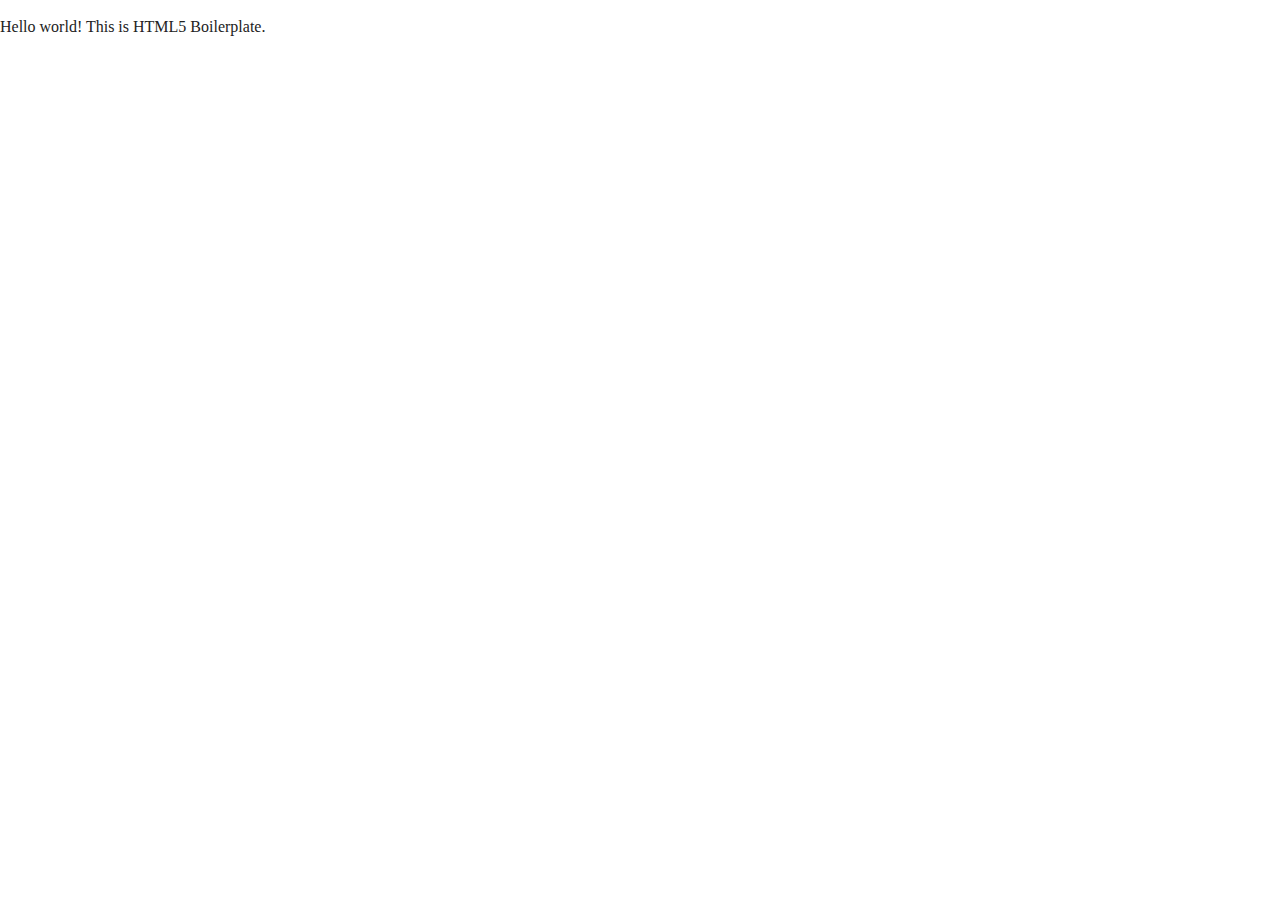
==== index.html @ 2ad15cd1 "HTML5 boilerplate" ====
<!doctype html>
<html class="no-js" lang="">

<head>
  <meta charset="utf-8">
  <title></title>
  <meta name="description" content="">
  <meta name="viewport" content="width=device-width, initial-scale=1">

  <meta property="og:title" content="">
  <meta property="og:type" content="">
  <meta property="og:url" content="">
  <meta property="og:image" content="">

  <link rel="manifest" href="site.webmanifest">
  <link rel="apple-touch-icon" href="icon.png">
  <!-- Place favicon.ico in the root directory -->

  <link rel="stylesheet" href="css/normalize.css">
  <link rel="stylesheet" href="css/main.css">

  <meta name="theme-color" content="#fafafa">
</head>

<body>

  <!-- Add your site or application content here -->
  <p>Hello world! This is HTML5 Boilerplate.</p>
  <script src="js/vendor/modernizr-3.11.2.min.js"></script>
  <script src="js/plugins.js"></script>
  <script src="js/main.js"></script>

  <!-- Google Analytics: change UA-XXXXX-Y to be your site's ID. -->
  <script>
    window.ga = function () { ga.q.push(arguments) }; ga.q = []; ga.l = +new Date;
    ga('create', 'UA-XXXXX-Y', 'auto'); ga('set', 'anonymizeIp', true); ga('set', 'transport', 'beacon'); ga('send', 'pageview')
  </script>
  <script src="https://www.google-analytics.com/analytics.js" async></script>
</body>

</html>
---- css/main.css ----
/*! HTML5 Boilerplate v8.0.0 | MIT License | https://html5boilerplate.com/ */

/* main.css 2.1.0 | MIT License | https://github.com/h5bp/main.css#readme */
/*
 * What follows is the result of much research on cross-browser styling.
 * Credit left inline and big thanks to Nicolas Gallagher, Jonathan Neal,
 * Kroc Camen, and the H5BP dev community and team.
 */

/* ==========================================================================
   Base styles: opinionated defaults
   ========================================================================== */

html {
  color: #222;
  font-size: 1em;
  line-height: 1.4;
}

/*
 * Remove text-shadow in selection highlight:
 * https://twitter.com/miketaylr/status/12228805301
 *
 * Vendor-prefixed and regular ::selection selectors cannot be combined:
 * https://stackoverflow.com/a/16982510/7133471
 *
 * Customize the background color to match your design.
 */

::-moz-selection {
  background: #b3d4fc;
  text-shadow: none;
}

::selection {
  background: #b3d4fc;
  text-shadow: none;
}

/*
 * A better looking default horizontal rule
 */

hr {
  display: block;
  height: 1px;
  border: 0;
  border-top: 1px solid #ccc;
  margin: 1em 0;
  padding: 0;
}

/*
 * Remove the gap between audio, canvas, iframes,
 * images, videos and the bottom of their containers:
 * https://github.com/h5bp/html5-boilerplate/issues/440
 */

audio,
canvas,
iframe,
img,
svg,
video {
  vertical-align: middle;
}

/*
 * Remove default fieldset styles.
 */

fieldset {
  border: 0;
  margin: 0;
  padding: 0;
}

/*
 * Allow only vertical resizing of textareas.
 */

textarea {
  resize: vertical;
}

/* ==========================================================================
   Author's custom styles
   ========================================================================== */

/* ==========================================================================
   Helper classes
   ========================================================================== */

/*
 * Hide visually and from screen readers
 */

.hidden,
[hidden] {
  display: none !important;
}

/*
 * Hide only visually, but have it available for screen readers:
 * https://snook.ca/archives/html_and_css/hiding-content-for-accessibility
 *
 * 1. For long content, line feeds are not interpreted as spaces and small width
 *    causes content to wrap 1 word per line:
 *    https://medium.com/@jessebeach/beware-smushed-off-screen-accessible-text-5952a4c2cbfe
 */

.sr-only {
  border: 0;
  clip: rect(0, 0, 0, 0);
  height: 1px;
  margin: -1px;
  overflow: hidden;
  padding: 0;
  position: absolute;
  white-space: nowrap;
  width: 1px;
  /* 1 */
}

/*
 * Extends the .sr-only class to allow the element
 * to be focusable when navigated to via the keyboard:
 * https://www.drupal.org/node/897638
 */

.sr-only.focusable:active,
.sr-only.focusable:focus {
  clip: auto;
  height: auto;
  margin: 0;
  overflow: visible;
  position: static;
  white-space: inherit;
  width: auto;
}

/*
 * Hide visually and from screen readers, but maintain layout
 */

.invisible {
  visibility: hidden;
}

/*
 * Clearfix: contain floats
 *
 * For modern browsers
 * 1. The space content is one way to avoid an Opera bug when the
 *    `contenteditable` attribute is included anywhere else in the document.
 *    Otherwise it causes space to appear at the top and bottom of elements
 *    that receive the `clearfix` class.
 * 2. The use of `table` rather than `block` is only necessary if using
 *    `:before` to contain the top-margins of child elements.
 */

.clearfix::before,
.clearfix::after {
  content: " ";
  display: table;
}

.clearfix::after {
  clear: both;
}

/* ==========================================================================
   EXAMPLE Media Queries for Responsive Design.
   These examples override the primary ('mobile first') styles.
   Modify as content requires.
   ========================================================================== */

@media only screen and (min-width: 35em) {
  /* Style adjustments for viewports that meet the condition */
}

@media print,
  (-webkit-min-device-pixel-ratio: 1.25),
  (min-resolution: 1.25dppx),
  (min-resolution: 120dpi) {
  /* Style adjustments for high resolution devices */
}

/* ==========================================================================
   Print styles.
   Inlined to avoid the additional HTTP request:
   https://www.phpied.com/delay-loading-your-print-css/
   ========================================================================== */

@media print {
  *,
  *::before,
  *::after {
    background: #fff !important;
    color: #000 !important;
    /* Black prints faster */
    box-shadow: none !important;
    text-shadow: none !important;
  }

  a,
  a:visited {
    text-decoration: underline;
  }

  a[href]::after {
    content: " (" attr(href) ")";
  }

  abbr[title]::after {
    content: " (" attr(title) ")";
  }

  /*
   * Don't show links that are fragment identifiers,
   * or use the `javascript:` pseudo protocol
   */
  a[href^="#"]::after,
  a[href^="javascript:"]::after {
    content: "";
  }

  pre {
    white-space: pre-wrap !important;
  }

  pre,
  blockquote {
    border: 1px solid #999;
    page-break-inside: avoid;
  }

  /*
   * Printing Tables:
   * https://web.archive.org/web/20180815150934/http://css-discuss.incutio.com/wiki/Printing_Tables
   */
  thead {
    display: table-header-group;
  }

  tr,
  img {
    page-break-inside: avoid;
  }

  p,
  h2,
  h3 {
    orphans: 3;
    widows: 3;
  }

  h2,
  h3 {
    page-break-after: avoid;
  }
}
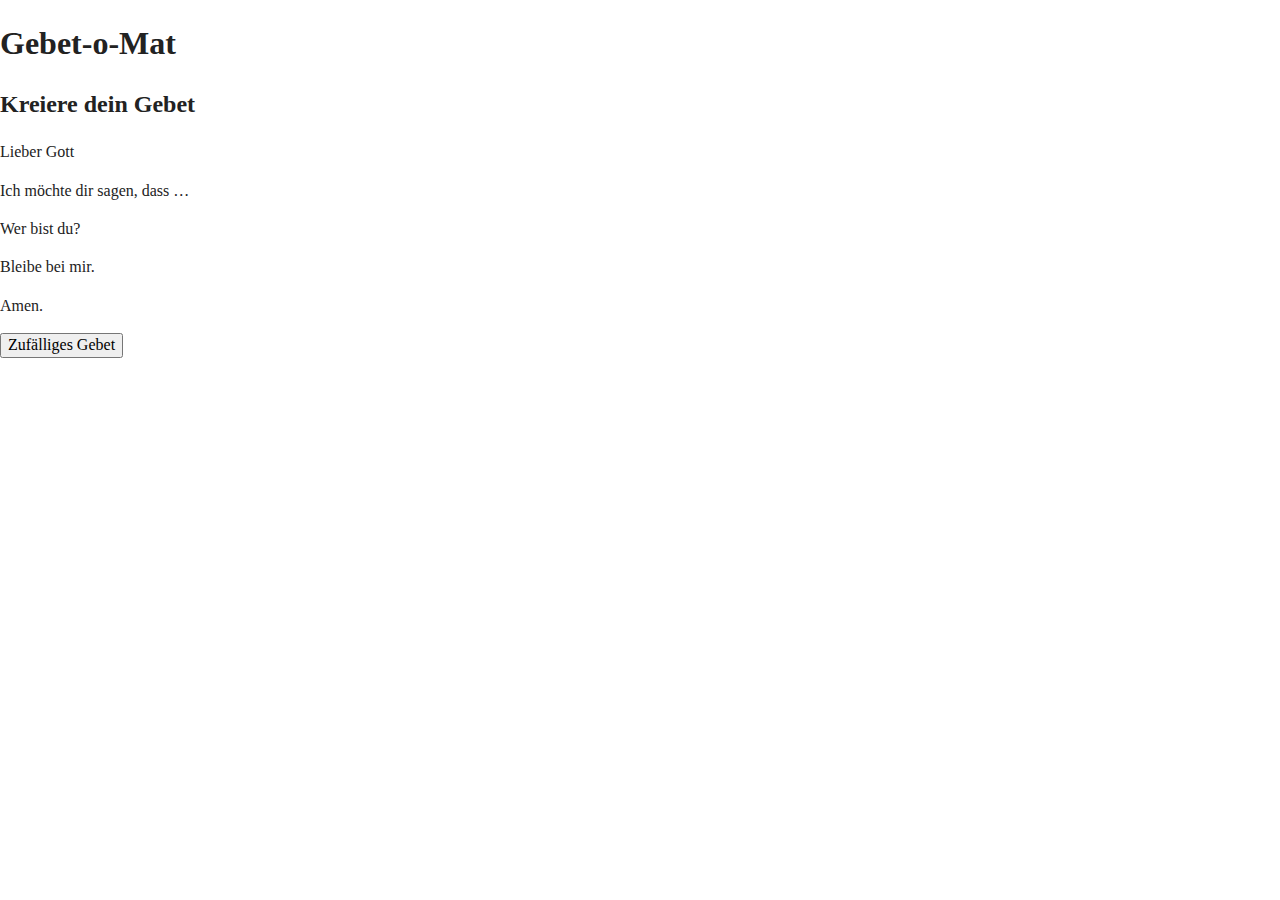
==== commit d15e602b: "First working version" ====
--- a/index.html
+++ b/index.html
@@ -1,16 +1,11 @@
 <!doctype html>
-<html class="no-js" lang="">
+<html lang="de">
 
 <head>
   <meta charset="utf-8">
-  <title></title>
+  <title>Gebet-o-Mat</title>
   <meta name="description" content="">
   <meta name="viewport" content="width=device-width, initial-scale=1">
-
-  <meta property="og:title" content="">
-  <meta property="og:type" content="">
-  <meta property="og:url" content="">
-  <meta property="og:image" content="">
 
   <link rel="manifest" href="site.webmanifest">
   <link rel="apple-touch-icon" href="icon.png">
@@ -25,17 +20,20 @@
 <body>
 
   <!-- Add your site or application content here -->
-  <p>Hello world! This is HTML5 Boilerplate.</p>
-  <script src="js/vendor/modernizr-3.11.2.min.js"></script>
-  <script src="js/plugins.js"></script>
+  <h1>Gebet-o-Mat</h1>
+
+  <h2>Kreiere dein Gebet</h2>
+
+  <p id="gebet-anrede">Lieber Gott</p>
+  <p id="gebet-intro">Ich möchte dir sagen, dass …</p>
+  <p id="gebet-frage">Wer bist du?</p>
+  <p id="gebet-bitte">Bleibe bei mir.</p>
+  <p id="gebet-ende">Amen.</p>
+
+  <button id="gebet-random">Zufälliges Gebet</button>
+
+  <!-- Scripts start below this line -->
   <script src="js/main.js"></script>
-
-  <!-- Google Analytics: change UA-XXXXX-Y to be your site's ID. -->
-  <script>
-    window.ga = function () { ga.q.push(arguments) }; ga.q = []; ga.l = +new Date;
-    ga('create', 'UA-XXXXX-Y', 'auto'); ga('set', 'anonymizeIp', true); ga('set', 'transport', 'beacon'); ga('send', 'pageview')
-  </script>
-  <script src="https://www.google-analytics.com/analytics.js" async></script>
 </body>
 
 </html>
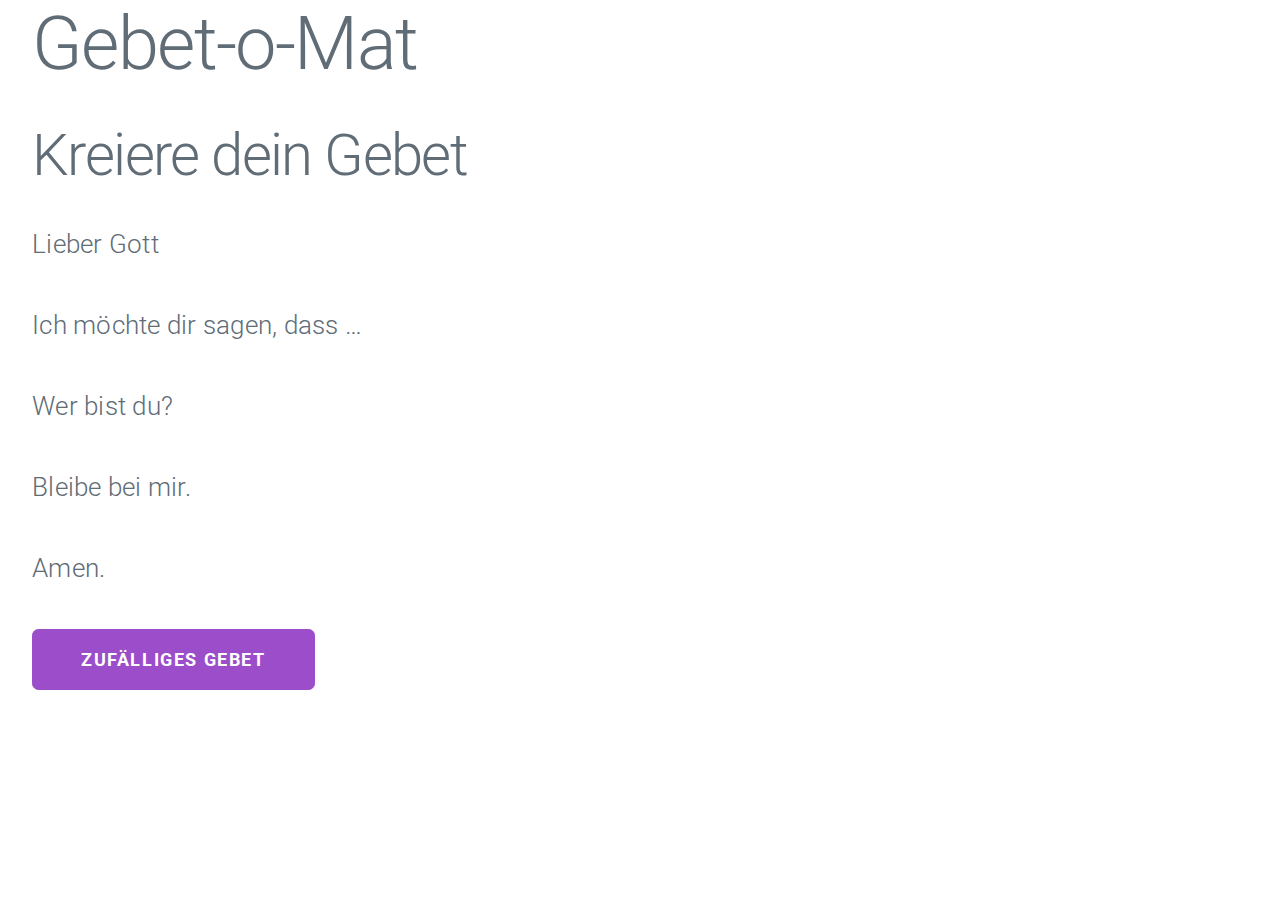
==== commit 3ca8dc4e: "A bit more beautiful thanks to milligram CSS" ====
--- a/index.html
+++ b/index.html
@@ -11,7 +11,9 @@
   <link rel="apple-touch-icon" href="icon.png">
   <!-- Place favicon.ico in the root directory -->
 
+  <link rel="stylesheet" href="https://fonts.googleapis.com/css?family=Roboto:300,300italic,700,700italic">
   <link rel="stylesheet" href="css/normalize.css">
+  <link rel="stylesheet" href="css/milligram.min.css">
   <link rel="stylesheet" href="css/main.css">
 
   <meta name="theme-color" content="#fafafa">
@@ -20,17 +22,23 @@
 <body>
 
   <!-- Add your site or application content here -->
-  <h1>Gebet-o-Mat</h1>
+  <div class="container">
+    <h1>Gebet-o-Mat</h1>
 
-  <h2>Kreiere dein Gebet</h2>
+    <h2>Kreiere dein Gebet</h2>
 
-  <p id="gebet-anrede">Lieber Gott</p>
-  <p id="gebet-intro">Ich möchte dir sagen, dass …</p>
-  <p id="gebet-frage">Wer bist du?</p>
-  <p id="gebet-bitte">Bleibe bei mir.</p>
-  <p id="gebet-ende">Amen.</p>
+    <div class="row">
+      <div class="column">
+        <p id="gebet-anrede">Lieber Gott</p>
+        <p id="gebet-intro">Ich möchte dir sagen, dass …</p>
+        <p id="gebet-frage">Wer bist du?</p>
+        <p id="gebet-bitte">Bleibe bei mir.</p>
+        <p id="gebet-ende">Amen.</p>
+      </div>
+    </div>
 
-  <button id="gebet-random">Zufälliges Gebet</button>
+    <button id="gebet-random">Zufälliges Gebet</button>
+  </div>
 
   <!-- Scripts start below this line -->
   <script src="js/main.js"></script>
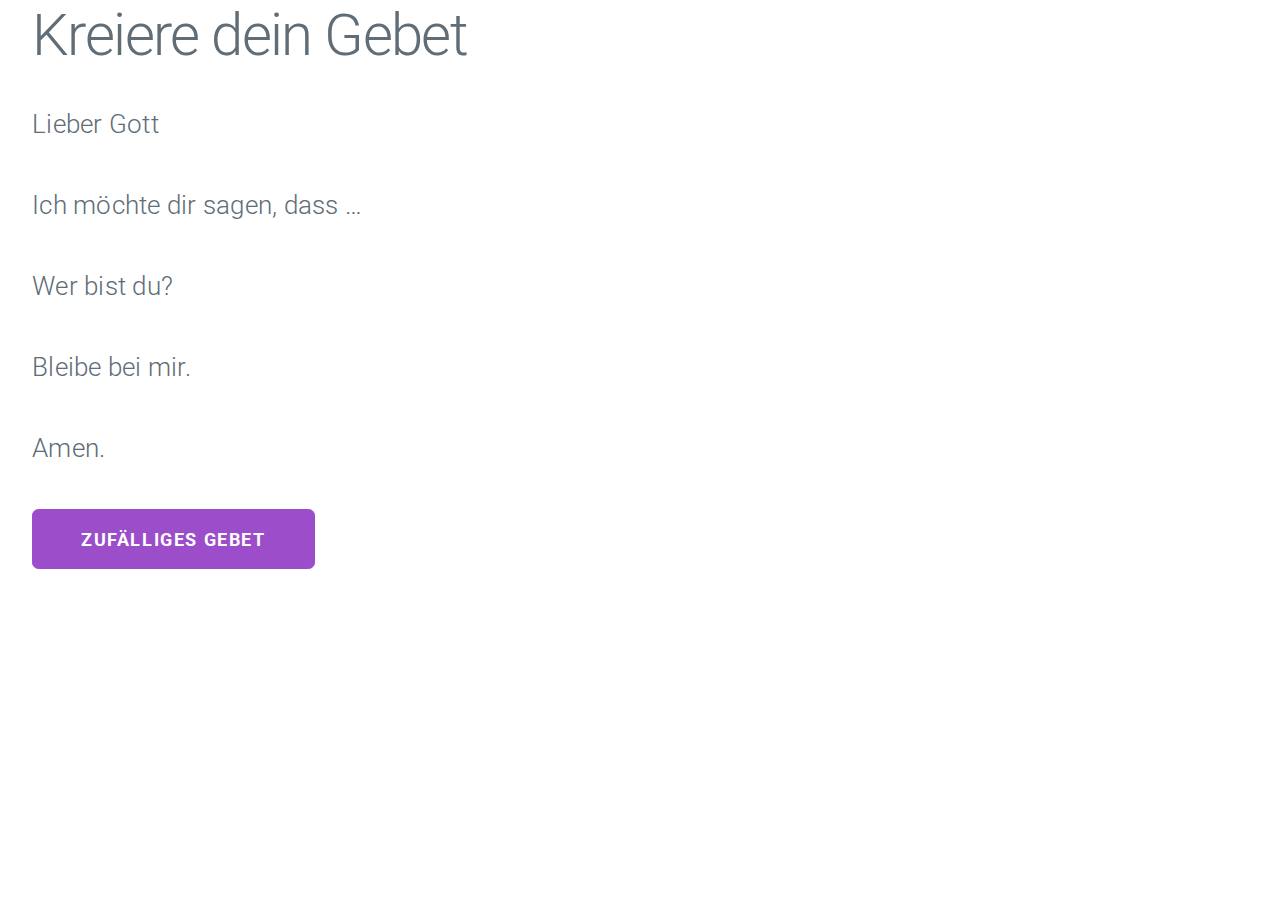
==== commit 68ada034: "Remove h1 so it fits on a screen" ====
--- a/index.html
+++ b/index.html
@@ -23,8 +23,6 @@
 
   <!-- Add your site or application content here -->
   <div class="container">
-    <h1>Gebet-o-Mat</h1>
-
     <h2>Kreiere dein Gebet</h2>
 
     <div class="row">
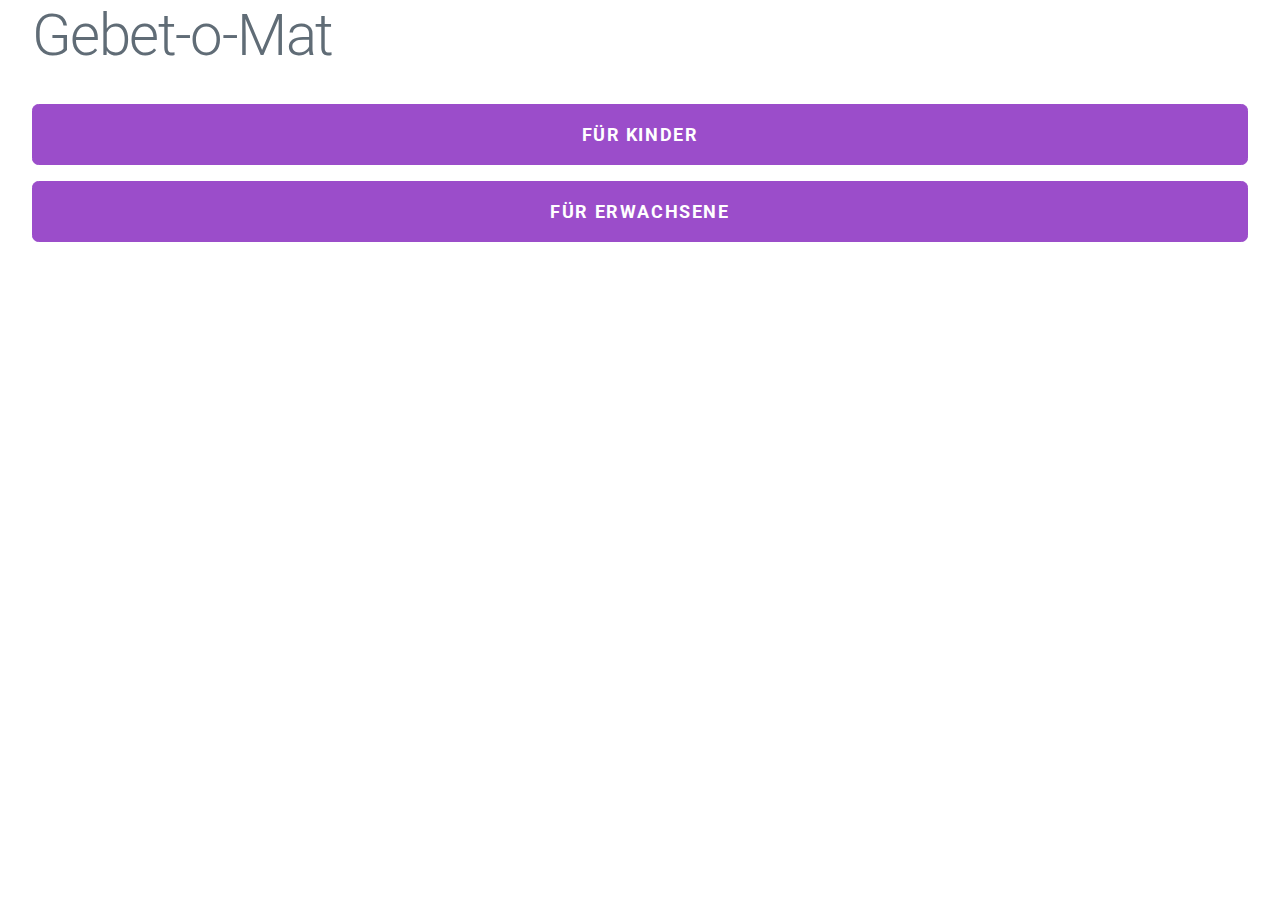
==== commit b27c610f: "Update kids prayer: add more texts, empty parts, ..." ====
--- a/index.html
+++ b/index.html
@@ -23,19 +23,14 @@
 
   <!-- Add your site or application content here -->
   <div class="container">
-    <h2>Kreiere dein Gebet</h2>
+    <h2>Gebet-o-Mat</h2>
 
     <div class="row">
       <div class="column">
-        <p id="gebet-anrede">Lieber Gott</p>
-        <p id="gebet-intro">Ich möchte dir sagen, dass …</p>
-        <p id="gebet-frage">Wer bist du?</p>
-        <p id="gebet-bitte">Bleibe bei mir.</p>
-        <p id="gebet-ende">Amen.</p>
+        <a style="width: 100%;" class="button" href="kinder.html">Für Kinder</a>
+        <a style="width: 100%;" class="button" href="erwachsene.html">Für Erwachsene</a>
       </div>
     </div>
-
-    <button id="gebet-random">Zufälliges Gebet</button>
   </div>
 
   <!-- Scripts start below this line -->
--- a/css/main.css
+++ b/css/main.css
@@ -1,263 +1,7 @@
-/*! HTML5 Boilerplate v8.0.0 | MIT License | https://html5boilerplate.com/ */
-
-/* main.css 2.1.0 | MIT License | https://github.com/h5bp/main.css#readme */
-/*
- * What follows is the result of much research on cross-browser styling.
- * Credit left inline and big thanks to Nicolas Gallagher, Jonathan Neal,
- * Kroc Camen, and the H5BP dev community and team.
- */
-
-/* ==========================================================================
-   Base styles: opinionated defaults
-   ========================================================================== */
-
 html {
-  color: #222;
   font-size: 1em;
-  line-height: 1.4;
 }
 
-/*
- * Remove text-shadow in selection highlight:
- * https://twitter.com/miketaylr/status/12228805301
- *
- * Vendor-prefixed and regular ::selection selectors cannot be combined:
- * https://stackoverflow.com/a/16982510/7133471
- *
- * Customize the background color to match your design.
- */
-
-::-moz-selection {
-  background: #b3d4fc;
-  text-shadow: none;
+.gebet p {
+  margin-bottom: 1rem;
 }
-
-::selection {
-  background: #b3d4fc;
-  text-shadow: none;
-}
-
-/*
- * A better looking default horizontal rule
- */
-
-hr {
-  display: block;
-  height: 1px;
-  border: 0;
-  border-top: 1px solid #ccc;
-  margin: 1em 0;
-  padding: 0;
-}
-
-/*
- * Remove the gap between audio, canvas, iframes,
- * images, videos and the bottom of their containers:
- * https://github.com/h5bp/html5-boilerplate/issues/440
- */
-
-audio,
-canvas,
-iframe,
-img,
-svg,
-video {
-  vertical-align: middle;
-}
-
-/*
- * Remove default fieldset styles.
- */
-
-fieldset {
-  border: 0;
-  margin: 0;
-  padding: 0;
-}
-
-/*
- * Allow only vertical resizing of textareas.
- */
-
-textarea {
-  resize: vertical;
-}
-
-/* ==========================================================================
-   Author's custom styles
-   ========================================================================== */
-
-/* ==========================================================================
-   Helper classes
-   ========================================================================== */
-
-/*
- * Hide visually and from screen readers
- */
-
-.hidden,
-[hidden] {
-  display: none !important;
-}
-
-/*
- * Hide only visually, but have it available for screen readers:
- * https://snook.ca/archives/html_and_css/hiding-content-for-accessibility
- *
- * 1. For long content, line feeds are not interpreted as spaces and small width
- *    causes content to wrap 1 word per line:
- *    https://medium.com/@jessebeach/beware-smushed-off-screen-accessible-text-5952a4c2cbfe
- */
-
-.sr-only {
-  border: 0;
-  clip: rect(0, 0, 0, 0);
-  height: 1px;
-  margin: -1px;
-  overflow: hidden;
-  padding: 0;
-  position: absolute;
-  white-space: nowrap;
-  width: 1px;
-  /* 1 */
-}
-
-/*
- * Extends the .sr-only class to allow the element
- * to be focusable when navigated to via the keyboard:
- * https://www.drupal.org/node/897638
- */
-
-.sr-only.focusable:active,
-.sr-only.focusable:focus {
-  clip: auto;
-  height: auto;
-  margin: 0;
-  overflow: visible;
-  position: static;
-  white-space: inherit;
-  width: auto;
-}
-
-/*
- * Hide visually and from screen readers, but maintain layout
- */
-
-.invisible {
-  visibility: hidden;
-}
-
-/*
- * Clearfix: contain floats
- *
- * For modern browsers
- * 1. The space content is one way to avoid an Opera bug when the
- *    `contenteditable` attribute is included anywhere else in the document.
- *    Otherwise it causes space to appear at the top and bottom of elements
- *    that receive the `clearfix` class.
- * 2. The use of `table` rather than `block` is only necessary if using
- *    `:before` to contain the top-margins of child elements.
- */
-
-.clearfix::before,
-.clearfix::after {
-  content: " ";
-  display: table;
-}
-
-.clearfix::after {
-  clear: both;
-}
-
-/* ==========================================================================
-   EXAMPLE Media Queries for Responsive Design.
-   These examples override the primary ('mobile first') styles.
-   Modify as content requires.
-   ========================================================================== */
-
-@media only screen and (min-width: 35em) {
-  /* Style adjustments for viewports that meet the condition */
-}
-
-@media print,
-  (-webkit-min-device-pixel-ratio: 1.25),
-  (min-resolution: 1.25dppx),
-  (min-resolution: 120dpi) {
-  /* Style adjustments for high resolution devices */
-}
-
-/* ==========================================================================
-   Print styles.
-   Inlined to avoid the additional HTTP request:
-   https://www.phpied.com/delay-loading-your-print-css/
-   ========================================================================== */
-
-@media print {
-  *,
-  *::before,
-  *::after {
-    background: #fff !important;
-    color: #000 !important;
-    /* Black prints faster */
-    box-shadow: none !important;
-    text-shadow: none !important;
-  }
-
-  a,
-  a:visited {
-    text-decoration: underline;
-  }
-
-  a[href]::after {
-    content: " (" attr(href) ")";
-  }
-
-  abbr[title]::after {
-    content: " (" attr(title) ")";
-  }
-
-  /*
-   * Don't show links that are fragment identifiers,
-   * or use the `javascript:` pseudo protocol
-   */
-  a[href^="#"]::after,
-  a[href^="javascript:"]::after {
-    content: "";
-  }
-
-  pre {
-    white-space: pre-wrap !important;
-  }
-
-  pre,
-  blockquote {
-    border: 1px solid #999;
-    page-break-inside: avoid;
-  }
-
-  /*
-   * Printing Tables:
-   * https://web.archive.org/web/20180815150934/http://css-discuss.incutio.com/wiki/Printing_Tables
-   */
-  thead {
-    display: table-header-group;
-  }
-
-  tr,
-  img {
-    page-break-inside: avoid;
-  }
-
-  p,
-  h2,
-  h3 {
-    orphans: 3;
-    widows: 3;
-  }
-
-  h2,
-  h3 {
-    page-break-after: avoid;
-  }
-}
-
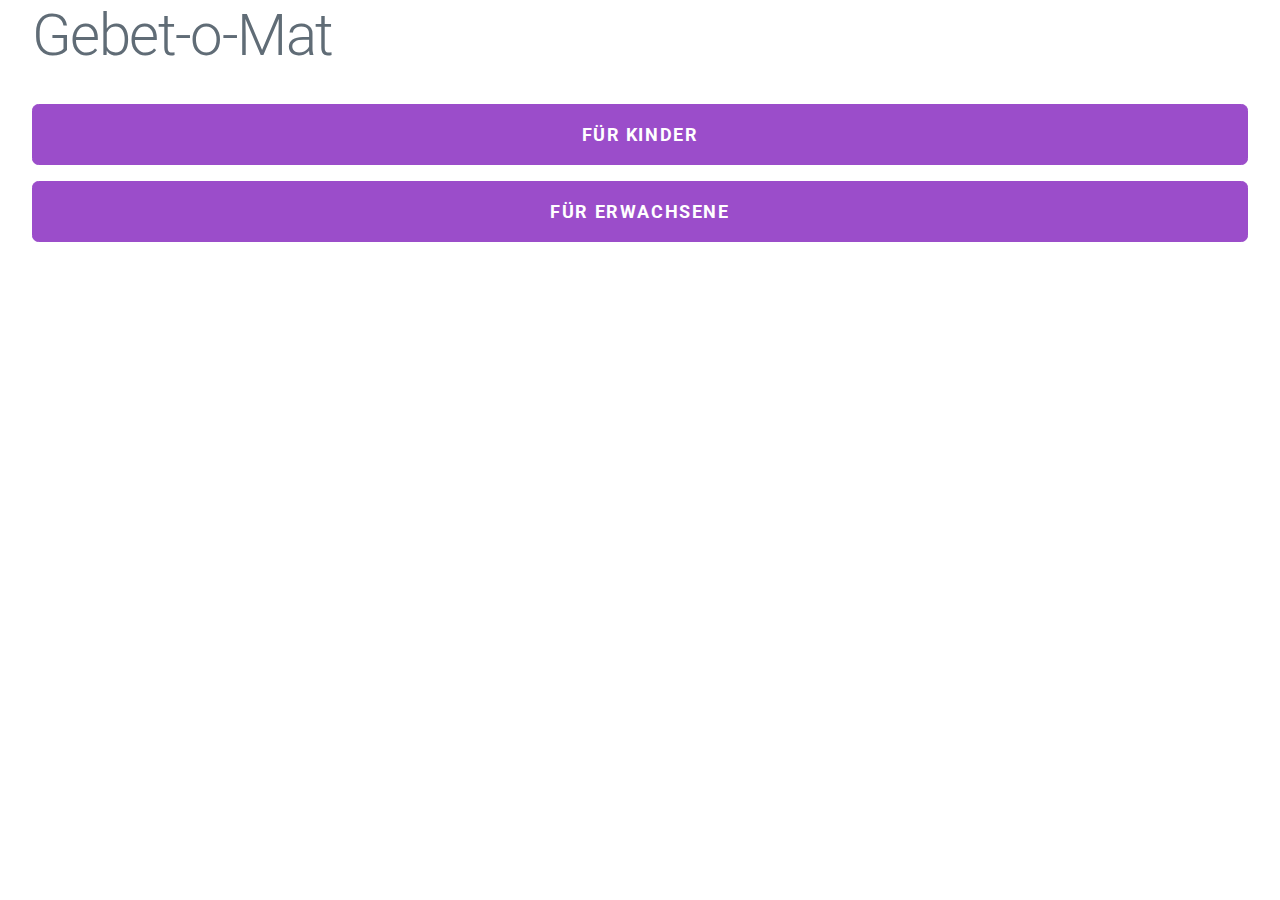
==== commit 5c716a51: "Our father prayer for adults." ====
--- a/index.html
+++ b/index.html
@@ -34,6 +34,7 @@
   </div>
 
   <!-- Scripts start below this line -->
+  <script src="js/vendor/velocity.min.js"></script>
   <script src="js/main.js"></script>
 </body>
 
--- a/css/main.css
+++ b/css/main.css
@@ -5,3 +5,7 @@
 .gebet p {
   margin-bottom: 1rem;
 }
+
+.gebet.erwachsene p {
+  font-size: 1.2rem;
+}
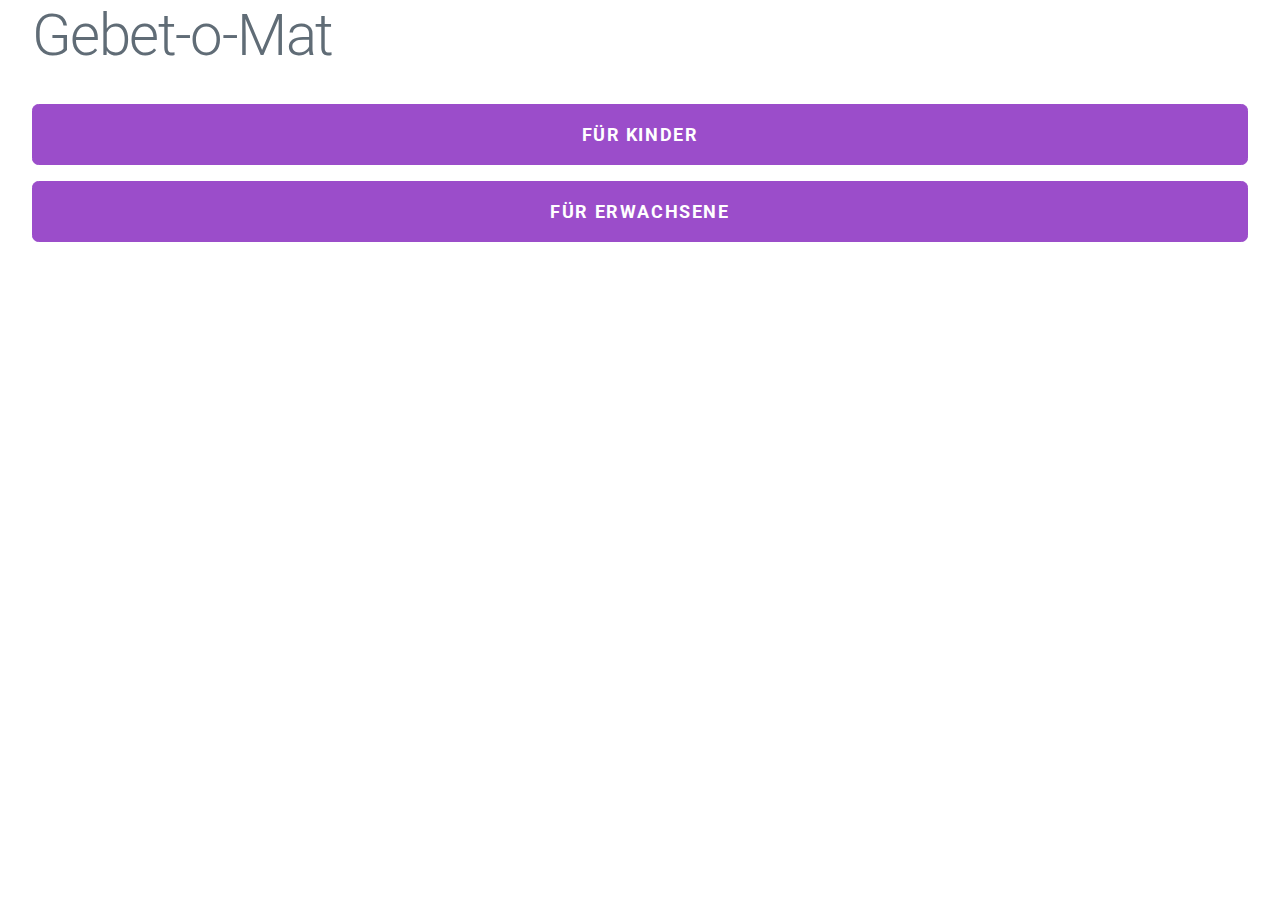
==== commit c0a9753d: "Add Font Awesome (for random prayer button)." ====
--- a/index.html
+++ b/index.html
@@ -12,6 +12,7 @@
   <!-- Place favicon.ico in the root directory -->
 
   <link rel="stylesheet" href="https://fonts.googleapis.com/css?family=Roboto:300,300italic,700,700italic">
+  <link rel="stylesheet" href="css/fontawesome/css/all.min.css">
   <link rel="stylesheet" href="css/normalize.css">
   <link rel="stylesheet" href="css/milligram.min.css">
   <link rel="stylesheet" href="css/main.css">
--- a/css/fontawesome/css/all.min.css
+++ b/css/fontawesome/css/all.min.css
@@ -0,0 +1,5 @@
+/*!
+ * Font Awesome Free 5.15.2 by @fontawesome - https://fontawesome.com
+ * License - https://fontawesome.com/license/free (Icons: CC BY 4.0, Fonts: SIL OFL 1.1, Code: MIT License)
+ */
+.fa,.fab,.fad,.fal,.far,.fas{-moz-osx-font-smoothing:grayscale;-webkit-font-smoothing:antialiased;display:inline-block;font-style:normal;font-variant:normal;text-rendering:auto;line-height:1}.fa-lg{font-size:1.33333em;line-height:.75em;vertical-align:-.0667em}.fa-xs{font-size:.75em}.fa-sm{font-size:.875em}.fa-1x{font-size:1em}.fa-2x{font-size:2em}.fa-3x{font-size:3em}.fa-4x{font-size:4em}.fa-5x{font-size:5em}.fa-6x{font-size:6em}.fa-7x{font-size:7em}.fa-8x{font-size:8em}.fa-9x{font-size:9em}.fa-10x{font-size:10em}.fa-fw{text-align:center;width:1.25em}.fa-ul{list-style-type:none;margin-left:2.5em;padding-left:0}.fa-ul>li{position:relative}.fa-li{left:-2em;position:absolute;text-align:center;width:2em;line-height:inherit}.fa-border{border:.08em solid #eee;border-radius:.1em;padding:.2em .25em .15em}.fa-pull-left{float:left}.fa-pull-right{float:right}.fa.fa-pull-left,.fab.fa-pull-left,.fal.fa-pull-left,.far.fa-pull-left,.fas.fa-pull-left{margin-right:.3em}.fa.fa-pull-right,.fab.fa-pull-right,.fal.fa-pull-right,.far.fa-pull-right,.fas.fa-pull-right{margin-left:.3em}.fa-spin{-webkit-animation:fa-spin 2s linear infinite;animation:fa-spin 2s linear infinite}.fa-pulse{-webkit-animation:fa-spin 1s steps(8) infinite;animation:fa-spin 1s steps(8) infinite}@-webkit-keyframes fa-spin{0%{-webkit-transform:rotate(0deg);transform:rotate(0deg)}to{-webkit-transform:rotate(1turn);transform:rotate(1turn)}}@keyframes fa-spin{0%{-webkit-transform:rotate(0deg);transform:rotate(0deg)}to{-webkit-transform:rotate(1turn);transform:rotate(1turn)}}.fa-rotate-90{-ms-filter:"progid:DXImageTransform.Microsoft.BasicImage(rotation=1)";-webkit-transform:rotate(90deg);transform:rotate(90deg)}.fa-rotate-180{-ms-filter:"progid:DXImageTransform.Microsoft.BasicImage(rotation=2)";-webkit-transform:rotate(180deg);transform:rotate(180deg)}.fa-rotate-270{-ms-filter:"progid:DXImageTransform.Microsoft.BasicImage(rotation=3)";-webkit-transform:rotate(270deg);transform:rotate(270deg)}.fa-flip-horizontal{-ms-filter:"progid:DXImageTransform.Microsoft.BasicImage(rotation=0, mirror=1)";-webkit-transform:scaleX(-1);transform:scaleX(-1)}.fa-flip-vertical{-webkit-transform:scaleY(-1);transform:scaleY(-1)}.fa-flip-both,.fa-flip-horizontal.fa-flip-vertical,.fa-flip-vertical{-ms-filter:"progid:DXImageTransform.Microsoft.BasicImage(rotation=2, mirror=1)"}.fa-flip-both,.fa-flip-horizontal.fa-flip-vertical{-webkit-transform:scale(-1);transform:scale(-1)}:root .fa-flip-both,:root .fa-flip-horizontal,:root .fa-flip-vertical,:root .fa-rotate-90,:root .fa-rotate-180,:root .fa-rotate-270{-webkit-filter:none;filter:none}.fa-stack{display:inline-block;height:2em;line-height:2em;position:relative;vertical-align:middle;width:2.5em}.fa-stack-1x,.fa-stack-2x{left:0;position:absolute;text-align:center;width:100%}.fa-stack-1x{line-height:inherit}.fa-stack-2x{font-size:2em}.fa-inverse{color:#fff}.fa-500px:before{content:"\f26e"}.fa-accessible-icon:before{content:"\f368"}.fa-accusoft:before{content:"\f369"}.fa-acquisitions-incorporated:before{content:"\f6af"}.fa-ad:before{content:"\f641"}.fa-address-book:before{content:"\f2b9"}.fa-address-card:before{content:"\f2bb"}.fa-adjust:before{content:"\f042"}.fa-adn:before{content:"\f170"}.fa-adversal:before{content:"\f36a"}.fa-affiliatetheme:before{content:"\f36b"}.fa-air-freshener:before{content:"\f5d0"}.fa-airbnb:before{content:"\f834"}.fa-algolia:before{content:"\f36c"}.fa-align-center:before{content:"\f037"}.fa-align-justify:before{content:"\f039"}.fa-align-left:before{content:"\f036"}.fa-align-right:before{content:"\f038"}.fa-alipay:before{content:"\f642"}.fa-allergies:before{content:"\f461"}.fa-amazon:before{content:"\f270"}.fa-amazon-pay:before{content:"\f42c"}.fa-ambulance:before{content:"\f0f9"}.fa-american-sign-language-interpreting:before{content:"\f2a3"}.fa-amilia:before{content:"\f36d"}.fa-anchor:before{content:"\f13d"}.fa-android:before{content:"\f17b"}.fa-angellist:before{content:"\f209"}.fa-angle-double-down:before{content:"\f103"}.fa-angle-double-left:before{content:"\f100"}.fa-angle-double-right:before{content:"\f101"}.fa-angle-double-up:before{content:"\f102"}.fa-angle-down:before{content:"\f107"}.fa-angle-left:before{content:"\f104"}.fa-angle-right:before{content:"\f105"}.fa-angle-up:before{content:"\f106"}.fa-angry:before{content:"\f556"}.fa-angrycreative:before{content:"\f36e"}.fa-angular:before{content:"\f420"}.fa-ankh:before{content:"\f644"}.fa-app-store:before{content:"\f36f"}.fa-app-store-ios:before{content:"\f370"}.fa-apper:before{content:"\f371"}.fa-apple:before{content:"\f179"}.fa-apple-alt:before{content:"\f5d1"}.fa-apple-pay:before{content:"\f415"}.fa-archive:before{content:"\f187"}.fa-archway:before{content:"\f557"}.fa-arrow-alt-circle-down:before{content:"\f358"}.fa-arrow-alt-circle-left:before{content:"\f359"}.fa-arrow-alt-circle-right:before{content:"\f35a"}.fa-arrow-alt-circle-up:before{content:"\f35b"}.fa-arrow-circle-down:before{content:"\f0ab"}.fa-arrow-circle-left:before{content:"\f0a8"}.fa-arrow-circle-right:before{content:"\f0a9"}.fa-arrow-circle-up:before{content:"\f0aa"}.fa-arrow-down:before{content:"\f063"}.fa-arrow-left:before{content:"\f060"}.fa-arrow-right:before{content:"\f061"}.fa-arrow-up:before{content:"\f062"}.fa-arrows-alt:before{content:"\f0b2"}.fa-arrows-alt-h:before{content:"\f337"}.fa-arrows-alt-v:before{content:"\f338"}.fa-artstation:before{content:"\f77a"}.fa-assistive-listening-systems:before{content:"\f2a2"}.fa-asterisk:before{content:"\f069"}.fa-asymmetrik:before{content:"\f372"}.fa-at:before{content:"\f1fa"}.fa-atlas:before{content:"\f558"}.fa-atlassian:before{content:"\f77b"}.fa-atom:before{content:"\f5d2"}.fa-audible:before{content:"\f373"}.fa-audio-description:before{content:"\f29e"}.fa-autoprefixer:before{content:"\f41c"}.fa-avianex:before{content:"\f374"}.fa-aviato:before{content:"\f421"}.fa-award:before{content:"\f559"}.fa-aws:before{content:"\f375"}.fa-baby:before{content:"\f77c"}.fa-baby-carriage:before{content:"\f77d"}.fa-backspace:before{content:"\f55a"}.fa-backward:before{content:"\f04a"}.fa-bacon:before{content:"\f7e5"}.fa-bacteria:before{content:"\e059"}.fa-bacterium:before{content:"\e05a"}.fa-bahai:before{content:"\f666"}.fa-balance-scale:before{content:"\f24e"}.fa-balance-scale-left:before{content:"\f515"}.fa-balance-scale-right:before{content:"\f516"}.fa-ban:before{content:"\f05e"}.fa-band-aid:before{content:"\f462"}.fa-bandcamp:before{content:"\f2d5"}.fa-barcode:before{content:"\f02a"}.fa-bars:before{content:"\f0c9"}.fa-baseball-ball:before{content:"\f433"}.fa-basketball-ball:before{content:"\f434"}.fa-bath:before{content:"\f2cd"}.fa-battery-empty:before{content:"\f244"}.fa-battery-full:before{content:"\f240"}.fa-battery-half:before{content:"\f242"}.fa-battery-quarter:before{content:"\f243"}.fa-battery-three-quarters:before{content:"\f241"}.fa-battle-net:before{content:"\f835"}.fa-bed:before{content:"\f236"}.fa-beer:before{content:"\f0fc"}.fa-behance:before{content:"\f1b4"}.fa-behance-square:before{content:"\f1b5"}.fa-bell:before{content:"\f0f3"}.fa-bell-slash:before{content:"\f1f6"}.fa-bezier-curve:before{content:"\f55b"}.fa-bible:before{content:"\f647"}.fa-bicycle:before{content:"\f206"}.fa-biking:before{content:"\f84a"}.fa-bimobject:before{content:"\f378"}.fa-binoculars:before{content:"\f1e5"}.fa-biohazard:before{content:"\f780"}.fa-birthday-cake:before{content:"\f1fd"}.fa-bitbucket:before{content:"\f171"}.fa-bitcoin:before{content:"\f379"}.fa-bity:before{content:"\f37a"}.fa-black-tie:before{content:"\f27e"}.fa-blackberry:before{content:"\f37b"}.fa-blender:before{content:"\f517"}.fa-blender-phone:before{content:"\f6b6"}.fa-blind:before{content:"\f29d"}.fa-blog:before{content:"\f781"}.fa-blogger:before{content:"\f37c"}.fa-blogger-b:before{content:"\f37d"}.fa-bluetooth:before{content:"\f293"}.fa-bluetooth-b:before{content:"\f294"}.fa-bold:before{content:"\f032"}.fa-bolt:before{content:"\f0e7"}.fa-bomb:before{content:"\f1e2"}.fa-bone:before{content:"\f5d7"}.fa-bong:before{content:"\f55c"}.fa-book:before{content:"\f02d"}.fa-book-dead:before{content:"\f6b7"}.fa-book-medical:before{content:"\f7e6"}.fa-book-open:before{content:"\f518"}.fa-book-reader:before{content:"\f5da"}.fa-bookmark:before{content:"\f02e"}.fa-bootstrap:before{content:"\f836"}.fa-border-all:before{content:"\f84c"}.fa-border-none:before{content:"\f850"}.fa-border-style:before{content:"\f853"}.fa-bowling-ball:before{content:"\f436"}.fa-box:before{content:"\f466"}.fa-box-open:before{content:"\f49e"}.fa-box-tissue:before{content:"\e05b"}.fa-boxes:before{content:"\f468"}.fa-braille:before{content:"\f2a1"}.fa-brain:before{content:"\f5dc"}.fa-bread-slice:before{content:"\f7ec"}.fa-briefcase:before{content:"\f0b1"}.fa-briefcase-medical:before{content:"\f469"}.fa-broadcast-tower:before{content:"\f519"}.fa-broom:before{content:"\f51a"}.fa-brush:before{content:"\f55d"}.fa-btc:before{content:"\f15a"}.fa-buffer:before{content:"\f837"}.fa-bug:before{content:"\f188"}.fa-building:before{content:"\f1ad"}.fa-bullhorn:before{content:"\f0a1"}.fa-bullseye:before{content:"\f140"}.fa-burn:before{content:"\f46a"}.fa-buromobelexperte:before{content:"\f37f"}.fa-bus:before{content:"\f207"}.fa-bus-alt:before{content:"\f55e"}.fa-business-time:before{content:"\f64a"}.fa-buy-n-large:before{content:"\f8a6"}.fa-buysellads:before{content:"\f20d"}.fa-calculator:before{content:"\f1ec"}.fa-calendar:before{content:"\f133"}.fa-calendar-alt:before{content:"\f073"}.fa-calendar-check:before{content:"\f274"}.fa-calendar-day:before{content:"\f783"}.fa-calendar-minus:before{content:"\f272"}.fa-calendar-plus:before{content:"\f271"}.fa-calendar-times:before{content:"\f273"}.fa-calendar-week:before{content:"\f784"}.fa-camera:before{content:"\f030"}.fa-camera-retro:before{content:"\f083"}.fa-campground:before{content:"\f6bb"}.fa-canadian-maple-leaf:before{content:"\f785"}.fa-candy-cane:before{content:"\f786"}.fa-cannabis:before{content:"\f55f"}.fa-capsules:before{content:"\f46b"}.fa-car:before{content:"\f1b9"}.fa-car-alt:before{content:"\f5de"}.fa-car-battery:before{content:"\f5df"}.fa-car-crash:before{content:"\f5e1"}.fa-car-side:before{content:"\f5e4"}.fa-caravan:before{content:"\f8ff"}.fa-caret-down:before{content:"\f0d7"}.fa-caret-left:before{content:"\f0d9"}.fa-caret-right:before{content:"\f0da"}.fa-caret-square-down:before{content:"\f150"}.fa-caret-square-left:before{content:"\f191"}.fa-caret-square-right:before{content:"\f152"}.fa-caret-square-up:before{content:"\f151"}.fa-caret-up:before{content:"\f0d8"}.fa-carrot:before{content:"\f787"}.fa-cart-arrow-down:before{content:"\f218"}.fa-cart-plus:before{content:"\f217"}.fa-cash-register:before{content:"\f788"}.fa-cat:before{content:"\f6be"}.fa-cc-amazon-pay:before{content:"\f42d"}.fa-cc-amex:before{content:"\f1f3"}.fa-cc-apple-pay:before{content:"\f416"}.fa-cc-diners-club:before{content:"\f24c"}.fa-cc-discover:before{content:"\f1f2"}.fa-cc-jcb:before{content:"\f24b"}.fa-cc-mastercard:before{content:"\f1f1"}.fa-cc-paypal:before{content:"\f1f4"}.fa-cc-stripe:before{content:"\f1f5"}.fa-cc-visa:before{content:"\f1f0"}.fa-centercode:before{content:"\f380"}.fa-centos:before{content:"\f789"}.fa-certificate:before{content:"\f0a3"}.fa-chair:before{content:"\f6c0"}.fa-chalkboard:before{content:"\f51b"}.fa-chalkboard-teacher:before{content:"\f51c"}.fa-charging-station:before{content:"\f5e7"}.fa-chart-area:before{content:"\f1fe"}.fa-chart-bar:before{content:"\f080"}.fa-chart-line:before{content:"\f201"}.fa-chart-pie:before{content:"\f200"}.fa-check:before{content:"\f00c"}.fa-check-circle:before{content:"\f058"}.fa-check-double:before{content:"\f560"}.fa-check-square:before{content:"\f14a"}.fa-cheese:before{content:"\f7ef"}.fa-chess:before{content:"\f439"}.fa-chess-bishop:before{content:"\f43a"}.fa-chess-board:before{content:"\f43c"}.fa-chess-king:before{content:"\f43f"}.fa-chess-knight:before{content:"\f441"}.fa-chess-pawn:before{content:"\f443"}.fa-chess-queen:before{content:"\f445"}.fa-chess-rook:before{content:"\f447"}.fa-chevron-circle-down:before{content:"\f13a"}.fa-chevron-circle-left:before{content:"\f137"}.fa-chevron-circle-right:before{content:"\f138"}.fa-chevron-circle-up:before{content:"\f139"}.fa-chevron-down:before{content:"\f078"}.fa-chevron-left:before{content:"\f053"}.fa-chevron-right:before{content:"\f054"}.fa-chevron-up:before{content:"\f077"}.fa-child:before{content:"\f1ae"}.fa-chrome:before{content:"\f268"}.fa-chromecast:before{content:"\f838"}.fa-church:before{content:"\f51d"}.fa-circle:before{content:"\f111"}.fa-circle-notch:before{content:"\f1ce"}.fa-city:before{content:"\f64f"}.fa-clinic-medical:before{content:"\f7f2"}.fa-clipboard:before{content:"\f328"}.fa-clipboard-check:before{content:"\f46c"}.fa-clipboard-list:before{content:"\f46d"}.fa-clock:before{content:"\f017"}.fa-clone:before{content:"\f24d"}.fa-closed-captioning:before{content:"\f20a"}.fa-cloud:before{content:"\f0c2"}.fa-cloud-download-alt:before{content:"\f381"}.fa-cloud-meatball:before{content:"\f73b"}.fa-cloud-moon:before{content:"\f6c3"}.fa-cloud-moon-rain:before{content:"\f73c"}.fa-cloud-rain:before{content:"\f73d"}.fa-cloud-showers-heavy:before{content:"\f740"}.fa-cloud-sun:before{content:"\f6c4"}.fa-cloud-sun-rain:before{content:"\f743"}.fa-cloud-upload-alt:before{content:"\f382"}.fa-cloudflare:before{content:"\e07d"}.fa-cloudscale:before{content:"\f383"}.fa-cloudsmith:before{content:"\f384"}.fa-cloudversify:before{content:"\f385"}.fa-cocktail:before{content:"\f561"}.fa-code:before{content:"\f121"}.fa-code-branch:before{content:"\f126"}.fa-codepen:before{content:"\f1cb"}.fa-codiepie:before{content:"\f284"}.fa-coffee:before{content:"\f0f4"}.fa-cog:before{content:"\f013"}.fa-cogs:before{content:"\f085"}.fa-coins:before{content:"\f51e"}.fa-columns:before{content:"\f0db"}.fa-comment:before{content:"\f075"}.fa-comment-alt:before{content:"\f27a"}.fa-comment-dollar:before{content:"\f651"}.fa-comment-dots:before{content:"\f4ad"}.fa-comment-medical:before{content:"\f7f5"}.fa-comment-slash:before{content:"\f4b3"}.fa-comments:before{content:"\f086"}.fa-comments-dollar:before{content:"\f653"}.fa-compact-disc:before{content:"\f51f"}.fa-compass:before{content:"\f14e"}.fa-compress:before{content:"\f066"}.fa-compress-alt:before{content:"\f422"}.fa-compress-arrows-alt:before{content:"\f78c"}.fa-concierge-bell:before{content:"\f562"}.fa-confluence:before{content:"\f78d"}.fa-connectdevelop:before{content:"\f20e"}.fa-contao:before{content:"\f26d"}.fa-cookie:before{content:"\f563"}.fa-cookie-bite:before{content:"\f564"}.fa-copy:before{content:"\f0c5"}.fa-copyright:before{content:"\f1f9"}.fa-cotton-bureau:before{content:"\f89e"}.fa-couch:before{content:"\f4b8"}.fa-cpanel:before{content:"\f388"}.fa-creative-commons:before{content:"\f25e"}.fa-creative-commons-by:before{content:"\f4e7"}.fa-creative-commons-nc:before{content:"\f4e8"}.fa-creative-commons-nc-eu:before{content:"\f4e9"}.fa-creative-commons-nc-jp:before{content:"\f4ea"}.fa-creative-commons-nd:before{content:"\f4eb"}.fa-creative-commons-pd:before{content:"\f4ec"}.fa-creative-commons-pd-alt:before{content:"\f4ed"}.fa-creative-commons-remix:before{content:"\f4ee"}.fa-creative-commons-sa:before{content:"\f4ef"}.fa-creative-commons-sampling:before{content:"\f4f0"}.fa-creative-commons-sampling-plus:before{content:"\f4f1"}.fa-creative-commons-share:before{content:"\f4f2"}.fa-creative-commons-zero:before{content:"\f4f3"}.fa-credit-card:before{content:"\f09d"}.fa-critical-role:before{content:"\f6c9"}.fa-crop:before{content:"\f125"}.fa-crop-alt:before{content:"\f565"}.fa-cross:before{content:"\f654"}.fa-crosshairs:before{content:"\f05b"}.fa-crow:before{content:"\f520"}.fa-crown:before{content:"\f521"}.fa-crutch:before{content:"\f7f7"}.fa-css3:before{content:"\f13c"}.fa-css3-alt:before{content:"\f38b"}.fa-cube:before{content:"\f1b2"}.fa-cubes:before{content:"\f1b3"}.fa-cut:before{content:"\f0c4"}.fa-cuttlefish:before{content:"\f38c"}.fa-d-and-d:before{content:"\f38d"}.fa-d-and-d-beyond:before{content:"\f6ca"}.fa-dailymotion:before{content:"\e052"}.fa-dashcube:before{content:"\f210"}.fa-database:before{content:"\f1c0"}.fa-deaf:before{content:"\f2a4"}.fa-deezer:before{content:"\e077"}.fa-delicious:before{content:"\f1a5"}.fa-democrat:before{content:"\f747"}.fa-deploydog:before{content:"\f38e"}.fa-deskpro:before{content:"\f38f"}.fa-desktop:before{content:"\f108"}.fa-dev:before{content:"\f6cc"}.fa-deviantart:before{content:"\f1bd"}.fa-dharmachakra:before{content:"\f655"}.fa-dhl:before{content:"\f790"}.fa-diagnoses:before{content:"\f470"}.fa-diaspora:before{content:"\f791"}.fa-dice:before{content:"\f522"}.fa-dice-d20:before{content:"\f6cf"}.fa-dice-d6:before{content:"\f6d1"}.fa-dice-five:before{content:"\f523"}.fa-dice-four:before{content:"\f524"}.fa-dice-one:before{content:"\f525"}.fa-dice-six:before{content:"\f526"}.fa-dice-three:before{content:"\f527"}.fa-dice-two:before{content:"\f528"}.fa-digg:before{content:"\f1a6"}.fa-digital-ocean:before{content:"\f391"}.fa-digital-tachograph:before{content:"\f566"}.fa-directions:before{content:"\f5eb"}.fa-discord:before{content:"\f392"}.fa-discourse:before{content:"\f393"}.fa-disease:before{content:"\f7fa"}.fa-divide:before{content:"\f529"}.fa-dizzy:before{content:"\f567"}.fa-dna:before{content:"\f471"}.fa-dochub:before{content:"\f394"}.fa-docker:before{content:"\f395"}.fa-dog:before{content:"\f6d3"}.fa-dollar-sign:before{content:"\f155"}.fa-dolly:before{content:"\f472"}.fa-dolly-flatbed:before{content:"\f474"}.fa-donate:before{content:"\f4b9"}.fa-door-closed:before{content:"\f52a"}.fa-door-open:before{content:"\f52b"}.fa-dot-circle:before{content:"\f192"}.fa-dove:before{content:"\f4ba"}.fa-download:before{content:"\f019"}.fa-draft2digital:before{content:"\f396"}.fa-drafting-compass:before{content:"\f568"}.fa-dragon:before{content:"\f6d5"}.fa-draw-polygon:before{content:"\f5ee"}.fa-dribbble:before{content:"\f17d"}.fa-dribbble-square:before{content:"\f397"}.fa-dropbox:before{content:"\f16b"}.fa-drum:before{content:"\f569"}.fa-drum-steelpan:before{content:"\f56a"}.fa-drumstick-bite:before{content:"\f6d7"}.fa-drupal:before{content:"\f1a9"}.fa-dumbbell:before{content:"\f44b"}.fa-dumpster:before{content:"\f793"}.fa-dumpster-fire:before{content:"\f794"}.fa-dungeon:before{content:"\f6d9"}.fa-dyalog:before{content:"\f399"}.fa-earlybirds:before{content:"\f39a"}.fa-ebay:before{content:"\f4f4"}.fa-edge:before{content:"\f282"}.fa-edge-legacy:before{content:"\e078"}.fa-edit:before{content:"\f044"}.fa-egg:before{content:"\f7fb"}.fa-eject:before{content:"\f052"}.fa-elementor:before{content:"\f430"}.fa-ellipsis-h:before{content:"\f141"}.fa-ellipsis-v:before{content:"\f142"}.fa-ello:before{content:"\f5f1"}.fa-ember:before{content:"\f423"}.fa-empire:before{content:"\f1d1"}.fa-envelope:before{content:"\f0e0"}.fa-envelope-open:before{content:"\f2b6"}.fa-envelope-open-text:before{content:"\f658"}.fa-envelope-square:before{content:"\f199"}.fa-envira:before{content:"\f299"}.fa-equals:before{content:"\f52c"}.fa-eraser:before{content:"\f12d"}.fa-erlang:before{content:"\f39d"}.fa-ethereum:before{content:"\f42e"}.fa-ethernet:before{content:"\f796"}.fa-etsy:before{content:"\f2d7"}.fa-euro-sign:before{content:"\f153"}.fa-evernote:before{content:"\f839"}.fa-exchange-alt:before{content:"\f362"}.fa-exclamation:before{content:"\f12a"}.fa-exclamation-circle:before{content:"\f06a"}.fa-exclamation-triangle:before{content:"\f071"}.fa-expand:before{content:"\f065"}.fa-expand-alt:before{content:"\f424"}.fa-expand-arrows-alt:before{content:"\f31e"}.fa-expeditedssl:before{content:"\f23e"}.fa-external-link-alt:before{content:"\f35d"}.fa-external-link-square-alt:before{content:"\f360"}.fa-eye:before{content:"\f06e"}.fa-eye-dropper:before{content:"\f1fb"}.fa-eye-slash:before{content:"\f070"}.fa-facebook:before{content:"\f09a"}.fa-facebook-f:before{content:"\f39e"}.fa-facebook-messenger:before{content:"\f39f"}.fa-facebook-square:before{content:"\f082"}.fa-fan:before{content:"\f863"}.fa-fantasy-flight-games:before{content:"\f6dc"}.fa-fast-backward:before{content:"\f049"}.fa-fast-forward:before{content:"\f050"}.fa-faucet:before{content:"\e005"}.fa-fax:before{content:"\f1ac"}.fa-feather:before{content:"\f52d"}.fa-feather-alt:before{content:"\f56b"}.fa-fedex:before{content:"\f797"}.fa-fedora:before{content:"\f798"}.fa-female:before{content:"\f182"}.fa-fighter-jet:before{content:"\f0fb"}.fa-figma:before{content:"\f799"}.fa-file:before{content:"\f15b"}.fa-file-alt:before{content:"\f15c"}.fa-file-archive:before{content:"\f1c6"}.fa-file-audio:before{content:"\f1c7"}.fa-file-code:before{content:"\f1c9"}.fa-file-contract:before{content:"\f56c"}.fa-file-csv:before{content:"\f6dd"}.fa-file-download:before{content:"\f56d"}.fa-file-excel:before{content:"\f1c3"}.fa-file-export:before{content:"\f56e"}.fa-file-image:before{content:"\f1c5"}.fa-file-import:before{content:"\f56f"}.fa-file-invoice:before{content:"\f570"}.fa-file-invoice-dollar:before{content:"\f571"}.fa-file-medical:before{content:"\f477"}.fa-file-medical-alt:before{content:"\f478"}.fa-file-pdf:before{content:"\f1c1"}.fa-file-powerpoint:before{content:"\f1c4"}.fa-file-prescription:before{content:"\f572"}.fa-file-signature:before{content:"\f573"}.fa-file-upload:before{content:"\f574"}.fa-file-video:before{content:"\f1c8"}.fa-file-word:before{content:"\f1c2"}.fa-fill:before{content:"\f575"}.fa-fill-drip:before{content:"\f576"}.fa-film:before{content:"\f008"}.fa-filter:before{content:"\f0b0"}.fa-fingerprint:before{content:"\f577"}.fa-fire:before{content:"\f06d"}.fa-fire-alt:before{content:"\f7e4"}.fa-fire-extinguisher:before{content:"\f134"}.fa-firefox:before{content:"\f269"}.fa-firefox-browser:before{content:"\e007"}.fa-first-aid:before{content:"\f479"}.fa-first-order:before{content:"\f2b0"}.fa-first-order-alt:before{content:"\f50a"}.fa-firstdraft:before{content:"\f3a1"}.fa-fish:before{content:"\f578"}.fa-fist-raised:before{content:"\f6de"}.fa-flag:before{content:"\f024"}.fa-flag-checkered:before{content:"\f11e"}.fa-flag-usa:before{content:"\f74d"}.fa-flask:before{content:"\f0c3"}.fa-flickr:before{content:"\f16e"}.fa-flipboard:before{content:"\f44d"}.fa-flushed:before{content:"\f579"}.fa-fly:before{content:"\f417"}.fa-folder:before{content:"\f07b"}.fa-folder-minus:before{content:"\f65d"}.fa-folder-open:before{content:"\f07c"}.fa-folder-plus:before{content:"\f65e"}.fa-font:before{content:"\f031"}.fa-font-awesome:before{content:"\f2b4"}.fa-font-awesome-alt:before{content:"\f35c"}.fa-font-awesome-flag:before{content:"\f425"}.fa-font-awesome-logo-full:before{content:"\f4e6"}.fa-fonticons:before{content:"\f280"}.fa-fonticons-fi:before{content:"\f3a2"}.fa-football-ball:before{content:"\f44e"}.fa-fort-awesome:before{content:"\f286"}.fa-fort-awesome-alt:before{content:"\f3a3"}.fa-forumbee:before{content:"\f211"}.fa-forward:before{content:"\f04e"}.fa-foursquare:before{content:"\f180"}.fa-free-code-camp:before{content:"\f2c5"}.fa-freebsd:before{content:"\f3a4"}.fa-frog:before{content:"\f52e"}.fa-frown:before{content:"\f119"}.fa-frown-open:before{content:"\f57a"}.fa-fulcrum:before{content:"\f50b"}.fa-funnel-dollar:before{content:"\f662"}.fa-futbol:before{content:"\f1e3"}.fa-galactic-republic:before{content:"\f50c"}.fa-galactic-senate:before{content:"\f50d"}.fa-gamepad:before{content:"\f11b"}.fa-gas-pump:before{content:"\f52f"}.fa-gavel:before{content:"\f0e3"}.fa-gem:before{content:"\f3a5"}.fa-genderless:before{content:"\f22d"}.fa-get-pocket:before{content:"\f265"}.fa-gg:before{content:"\f260"}.fa-gg-circle:before{content:"\f261"}.fa-ghost:before{content:"\f6e2"}.fa-gift:before{content:"\f06b"}.fa-gifts:before{content:"\f79c"}.fa-git:before{content:"\f1d3"}.fa-git-alt:before{content:"\f841"}.fa-git-square:before{content:"\f1d2"}.fa-github:before{content:"\f09b"}.fa-github-alt:before{content:"\f113"}.fa-github-square:before{content:"\f092"}.fa-gitkraken:before{content:"\f3a6"}.fa-gitlab:before{content:"\f296"}.fa-gitter:before{content:"\f426"}.fa-glass-cheers:before{content:"\f79f"}.fa-glass-martini:before{content:"\f000"}.fa-glass-martini-alt:before{content:"\f57b"}.fa-glass-whiskey:before{content:"\f7a0"}.fa-glasses:before{content:"\f530"}.fa-glide:before{content:"\f2a5"}.fa-glide-g:before{content:"\f2a6"}.fa-globe:before{content:"\f0ac"}.fa-globe-africa:before{content:"\f57c"}.fa-globe-americas:before{content:"\f57d"}.fa-globe-asia:before{content:"\f57e"}.fa-globe-europe:before{content:"\f7a2"}.fa-gofore:before{content:"\f3a7"}.fa-golf-ball:before{content:"\f450"}.fa-goodreads:before{content:"\f3a8"}.fa-goodreads-g:before{content:"\f3a9"}.fa-google:before{content:"\f1a0"}.fa-google-drive:before{content:"\f3aa"}.fa-google-pay:before{content:"\e079"}.fa-google-play:before{content:"\f3ab"}.fa-google-plus:before{content:"\f2b3"}.fa-google-plus-g:before{content:"\f0d5"}.fa-google-plus-square:before{content:"\f0d4"}.fa-google-wallet:before{content:"\f1ee"}.fa-gopuram:before{content:"\f664"}.fa-graduation-cap:before{content:"\f19d"}.fa-gratipay:before{content:"\f184"}.fa-grav:before{content:"\f2d6"}.fa-greater-than:before{content:"\f531"}.fa-greater-than-equal:before{content:"\f532"}.fa-grimace:before{content:"\f57f"}.fa-grin:before{content:"\f580"}.fa-grin-alt:before{content:"\f581"}.fa-grin-beam:before{content:"\f582"}.fa-grin-beam-sweat:before{content:"\f583"}.fa-grin-hearts:before{content:"\f584"}.fa-grin-squint:before{content:"\f585"}.fa-grin-squint-tears:before{content:"\f586"}.fa-grin-stars:before{content:"\f587"}.fa-grin-tears:before{content:"\f588"}.fa-grin-tongue:before{content:"\f589"}.fa-grin-tongue-squint:before{content:"\f58a"}.fa-grin-tongue-wink:before{content:"\f58b"}.fa-grin-wink:before{content:"\f58c"}.fa-grip-horizontal:before{content:"\f58d"}.fa-grip-lines:before{content:"\f7a4"}.fa-grip-lines-vertical:before{content:"\f7a5"}.fa-grip-vertical:before{content:"\f58e"}.fa-gripfire:before{content:"\f3ac"}.fa-grunt:before{content:"\f3ad"}.fa-guilded:before{content:"\e07e"}.fa-guitar:before{content:"\f7a6"}.fa-gulp:before{content:"\f3ae"}.fa-h-square:before{content:"\f0fd"}.fa-hacker-news:before{content:"\f1d4"}.fa-hacker-news-square:before{content:"\f3af"}.fa-hackerrank:before{content:"\f5f7"}.fa-hamburger:before{content:"\f805"}.fa-hammer:before{content:"\f6e3"}.fa-hamsa:before{content:"\f665"}.fa-hand-holding:before{content:"\f4bd"}.fa-hand-holding-heart:before{content:"\f4be"}.fa-hand-holding-medical:before{content:"\e05c"}.fa-hand-holding-usd:before{content:"\f4c0"}.fa-hand-holding-water:before{content:"\f4c1"}.fa-hand-lizard:before{content:"\f258"}.fa-hand-middle-finger:before{content:"\f806"}.fa-hand-paper:before{content:"\f256"}.fa-hand-peace:before{content:"\f25b"}.fa-hand-point-down:before{content:"\f0a7"}.fa-hand-point-left:before{content:"\f0a5"}.fa-hand-point-right:before{content:"\f0a4"}.fa-hand-point-up:before{content:"\f0a6"}.fa-hand-pointer:before{content:"\f25a"}.fa-hand-rock:before{content:"\f255"}.fa-hand-scissors:before{content:"\f257"}.fa-hand-sparkles:before{content:"\e05d"}.fa-hand-spock:before{content:"\f259"}.fa-hands:before{content:"\f4c2"}.fa-hands-helping:before{content:"\f4c4"}.fa-hands-wash:before{content:"\e05e"}.fa-handshake:before{content:"\f2b5"}.fa-handshake-alt-slash:before{content:"\e05f"}.fa-handshake-slash:before{content:"\e060"}.fa-hanukiah:before{content:"\f6e6"}.fa-hard-hat:before{content:"\f807"}.fa-hashtag:before{content:"\f292"}.fa-hat-cowboy:before{content:"\f8c0"}.fa-hat-cowboy-side:before{content:"\f8c1"}.fa-hat-wizard:before{content:"\f6e8"}.fa-hdd:before{content:"\f0a0"}.fa-head-side-cough:before{content:"\e061"}.fa-head-side-cough-slash:before{content:"\e062"}.fa-head-side-mask:before{content:"\e063"}.fa-head-side-virus:before{content:"\e064"}.fa-heading:before{content:"\f1dc"}.fa-headphones:before{content:"\f025"}.fa-headphones-alt:before{content:"\f58f"}.fa-headset:before{content:"\f590"}.fa-heart:before{content:"\f004"}.fa-heart-broken:before{content:"\f7a9"}.fa-heartbeat:before{content:"\f21e"}.fa-helicopter:before{content:"\f533"}.fa-highlighter:before{content:"\f591"}.fa-hiking:before{content:"\f6ec"}.fa-hippo:before{content:"\f6ed"}.fa-hips:before{content:"\f452"}.fa-hire-a-helper:before{content:"\f3b0"}.fa-history:before{content:"\f1da"}.fa-hive:before{content:"\e07f"}.fa-hockey-puck:before{content:"\f453"}.fa-holly-berry:before{content:"\f7aa"}.fa-home:before{content:"\f015"}.fa-hooli:before{content:"\f427"}.fa-hornbill:before{content:"\f592"}.fa-horse:before{content:"\f6f0"}.fa-horse-head:before{content:"\f7ab"}.fa-hospital:before{content:"\f0f8"}.fa-hospital-alt:before{content:"\f47d"}.fa-hospital-symbol:before{content:"\f47e"}.fa-hospital-user:before{content:"\f80d"}.fa-hot-tub:before{content:"\f593"}.fa-hotdog:before{content:"\f80f"}.fa-hotel:before{content:"\f594"}.fa-hotjar:before{content:"\f3b1"}.fa-hourglass:before{content:"\f254"}.fa-hourglass-end:before{content:"\f253"}.fa-hourglass-half:before{content:"\f252"}.fa-hourglass-start:before{content:"\f251"}.fa-house-damage:before{content:"\f6f1"}.fa-house-user:before{content:"\e065"}.fa-houzz:before{content:"\f27c"}.fa-hryvnia:before{content:"\f6f2"}.fa-html5:before{content:"\f13b"}.fa-hubspot:before{content:"\f3b2"}.fa-i-cursor:before{content:"\f246"}.fa-ice-cream:before{content:"\f810"}.fa-icicles:before{content:"\f7ad"}.fa-icons:before{content:"\f86d"}.fa-id-badge:before{content:"\f2c1"}.fa-id-card:before{content:"\f2c2"}.fa-id-card-alt:before{content:"\f47f"}.fa-ideal:before{content:"\e013"}.fa-igloo:before{content:"\f7ae"}.fa-image:before{content:"\f03e"}.fa-images:before{content:"\f302"}.fa-imdb:before{content:"\f2d8"}.fa-inbox:before{content:"\f01c"}.fa-indent:before{content:"\f03c"}.fa-industry:before{content:"\f275"}.fa-infinity:before{content:"\f534"}.fa-info:before{content:"\f129"}.fa-info-circle:before{content:"\f05a"}.fa-innosoft:before{content:"\e080"}.fa-instagram:before{content:"\f16d"}.fa-instagram-square:before{content:"\e055"}.fa-instalod:before{content:"\e081"}.fa-intercom:before{content:"\f7af"}.fa-internet-explorer:before{content:"\f26b"}.fa-invision:before{content:"\f7b0"}.fa-ioxhost:before{content:"\f208"}.fa-italic:before{content:"\f033"}.fa-itch-io:before{content:"\f83a"}.fa-itunes:before{content:"\f3b4"}.fa-itunes-note:before{content:"\f3b5"}.fa-java:before{content:"\f4e4"}.fa-jedi:before{content:"\f669"}.fa-jedi-order:before{content:"\f50e"}.fa-jenkins:before{content:"\f3b6"}.fa-jira:before{content:"\f7b1"}.fa-joget:before{content:"\f3b7"}.fa-joint:before{content:"\f595"}.fa-joomla:before{content:"\f1aa"}.fa-journal-whills:before{content:"\f66a"}.fa-js:before{content:"\f3b8"}.fa-js-square:before{content:"\f3b9"}.fa-jsfiddle:before{content:"\f1cc"}.fa-kaaba:before{content:"\f66b"}.fa-kaggle:before{content:"\f5fa"}.fa-key:before{content:"\f084"}.fa-keybase:before{content:"\f4f5"}.fa-keyboard:before{content:"\f11c"}.fa-keycdn:before{content:"\f3ba"}.fa-khanda:before{content:"\f66d"}.fa-kickstarter:before{content:"\f3bb"}.fa-kickstarter-k:before{content:"\f3bc"}.fa-kiss:before{content:"\f596"}.fa-kiss-beam:before{content:"\f597"}.fa-kiss-wink-heart:before{content:"\f598"}.fa-kiwi-bird:before{content:"\f535"}.fa-korvue:before{content:"\f42f"}.fa-landmark:before{content:"\f66f"}.fa-language:before{content:"\f1ab"}.fa-laptop:before{content:"\f109"}.fa-laptop-code:before{content:"\f5fc"}.fa-laptop-house:before{content:"\e066"}.fa-laptop-medical:before{content:"\f812"}.fa-laravel:before{content:"\f3bd"}.fa-lastfm:before{content:"\f202"}.fa-lastfm-square:before{content:"\f203"}.fa-laugh:before{content:"\f599"}.fa-laugh-beam:before{content:"\f59a"}.fa-laugh-squint:before{content:"\f59b"}.fa-laugh-wink:before{content:"\f59c"}.fa-layer-group:before{content:"\f5fd"}.fa-leaf:before{content:"\f06c"}.fa-leanpub:before{content:"\f212"}.fa-lemon:before{content:"\f094"}.fa-less:before{content:"\f41d"}.fa-less-than:before{content:"\f536"}.fa-less-than-equal:before{content:"\f537"}.fa-level-down-alt:before{content:"\f3be"}.fa-level-up-alt:before{content:"\f3bf"}.fa-life-ring:before{content:"\f1cd"}.fa-lightbulb:before{content:"\f0eb"}.fa-line:before{content:"\f3c0"}.fa-link:before{content:"\f0c1"}.fa-linkedin:before{content:"\f08c"}.fa-linkedin-in:before{content:"\f0e1"}.fa-linode:before{content:"\f2b8"}.fa-linux:before{content:"\f17c"}.fa-lira-sign:before{content:"\f195"}.fa-list:before{content:"\f03a"}.fa-list-alt:before{content:"\f022"}.fa-list-ol:before{content:"\f0cb"}.fa-list-ul:before{content:"\f0ca"}.fa-location-arrow:before{content:"\f124"}.fa-lock:before{content:"\f023"}.fa-lock-open:before{content:"\f3c1"}.fa-long-arrow-alt-down:before{content:"\f309"}.fa-long-arrow-alt-left:before{content:"\f30a"}.fa-long-arrow-alt-right:before{content:"\f30b"}.fa-long-arrow-alt-up:before{content:"\f30c"}.fa-low-vision:before{content:"\f2a8"}.fa-luggage-cart:before{content:"\f59d"}.fa-lungs:before{content:"\f604"}.fa-lungs-virus:before{content:"\e067"}.fa-lyft:before{content:"\f3c3"}.fa-magento:before{content:"\f3c4"}.fa-magic:before{content:"\f0d0"}.fa-magnet:before{content:"\f076"}.fa-mail-bulk:before{content:"\f674"}.fa-mailchimp:before{content:"\f59e"}.fa-male:before{content:"\f183"}.fa-mandalorian:before{content:"\f50f"}.fa-map:before{content:"\f279"}.fa-map-marked:before{content:"\f59f"}.fa-map-marked-alt:before{content:"\f5a0"}.fa-map-marker:before{content:"\f041"}.fa-map-marker-alt:before{content:"\f3c5"}.fa-map-pin:before{content:"\f276"}.fa-map-signs:before{content:"\f277"}.fa-markdown:before{content:"\f60f"}.fa-marker:before{content:"\f5a1"}.fa-mars:before{content:"\f222"}.fa-mars-double:before{content:"\f227"}.fa-mars-stroke:before{content:"\f229"}.fa-mars-stroke-h:before{content:"\f22b"}.fa-mars-stroke-v:before{content:"\f22a"}.fa-mask:before{content:"\f6fa"}.fa-mastodon:before{content:"\f4f6"}.fa-maxcdn:before{content:"\f136"}.fa-mdb:before{content:"\f8ca"}.fa-medal:before{content:"\f5a2"}.fa-medapps:before{content:"\f3c6"}.fa-medium:before{content:"\f23a"}.fa-medium-m:before{content:"\f3c7"}.fa-medkit:before{content:"\f0fa"}.fa-medrt:before{content:"\f3c8"}.fa-meetup:before{content:"\f2e0"}.fa-megaport:before{content:"\f5a3"}.fa-meh:before{content:"\f11a"}.fa-meh-blank:before{content:"\f5a4"}.fa-meh-rolling-eyes:before{content:"\f5a5"}.fa-memory:before{content:"\f538"}.fa-mendeley:before{content:"\f7b3"}.fa-menorah:before{content:"\f676"}.fa-mercury:before{content:"\f223"}.fa-meteor:before{content:"\f753"}.fa-microblog:before{content:"\e01a"}.fa-microchip:before{content:"\f2db"}.fa-microphone:before{content:"\f130"}.fa-microphone-alt:before{content:"\f3c9"}.fa-microphone-alt-slash:before{content:"\f539"}.fa-microphone-slash:before{content:"\f131"}.fa-microscope:before{content:"\f610"}.fa-microsoft:before{content:"\f3ca"}.fa-minus:before{content:"\f068"}.fa-minus-circle:before{content:"\f056"}.fa-minus-square:before{content:"\f146"}.fa-mitten:before{content:"\f7b5"}.fa-mix:before{content:"\f3cb"}.fa-mixcloud:before{content:"\f289"}.fa-mixer:before{content:"\e056"}.fa-mizuni:before{content:"\f3cc"}.fa-mobile:before{content:"\f10b"}.fa-mobile-alt:before{content:"\f3cd"}.fa-modx:before{content:"\f285"}.fa-monero:before{content:"\f3d0"}.fa-money-bill:before{content:"\f0d6"}.fa-money-bill-alt:before{content:"\f3d1"}.fa-money-bill-wave:before{content:"\f53a"}.fa-money-bill-wave-alt:before{content:"\f53b"}.fa-money-check:before{content:"\f53c"}.fa-money-check-alt:before{content:"\f53d"}.fa-monument:before{content:"\f5a6"}.fa-moon:before{content:"\f186"}.fa-mortar-pestle:before{content:"\f5a7"}.fa-mosque:before{content:"\f678"}.fa-motorcycle:before{content:"\f21c"}.fa-mountain:before{content:"\f6fc"}.fa-mouse:before{content:"\f8cc"}.fa-mouse-pointer:before{content:"\f245"}.fa-mug-hot:before{content:"\f7b6"}.fa-music:before{content:"\f001"}.fa-napster:before{content:"\f3d2"}.fa-neos:before{content:"\f612"}.fa-network-wired:before{content:"\f6ff"}.fa-neuter:before{content:"\f22c"}.fa-newspaper:before{content:"\f1ea"}.fa-nimblr:before{content:"\f5a8"}.fa-node:before{content:"\f419"}.fa-node-js:before{content:"\f3d3"}.fa-not-equal:before{content:"\f53e"}.fa-notes-medical:before{content:"\f481"}.fa-npm:before{content:"\f3d4"}.fa-ns8:before{content:"\f3d5"}.fa-nutritionix:before{content:"\f3d6"}.fa-object-group:before{content:"\f247"}.fa-object-ungroup:before{content:"\f248"}.fa-octopus-deploy:before{content:"\e082"}.fa-odnoklassniki:before{content:"\f263"}.fa-odnoklassniki-square:before{content:"\f264"}.fa-oil-can:before{content:"\f613"}.fa-old-republic:before{content:"\f510"}.fa-om:before{content:"\f679"}.fa-opencart:before{content:"\f23d"}.fa-openid:before{content:"\f19b"}.fa-opera:before{content:"\f26a"}.fa-optin-monster:before{content:"\f23c"}.fa-orcid:before{content:"\f8d2"}.fa-osi:before{content:"\f41a"}.fa-otter:before{content:"\f700"}.fa-outdent:before{content:"\f03b"}.fa-page4:before{content:"\f3d7"}.fa-pagelines:before{content:"\f18c"}.fa-pager:before{content:"\f815"}.fa-paint-brush:before{content:"\f1fc"}.fa-paint-roller:before{content:"\f5aa"}.fa-palette:before{content:"\f53f"}.fa-palfed:before{content:"\f3d8"}.fa-pallet:before{content:"\f482"}.fa-paper-plane:before{content:"\f1d8"}.fa-paperclip:before{content:"\f0c6"}.fa-parachute-box:before{content:"\f4cd"}.fa-paragraph:before{content:"\f1dd"}.fa-parking:before{content:"\f540"}.fa-passport:before{content:"\f5ab"}.fa-pastafarianism:before{content:"\f67b"}.fa-paste:before{content:"\f0ea"}.fa-patreon:before{content:"\f3d9"}.fa-pause:before{content:"\f04c"}.fa-pause-circle:before{content:"\f28b"}.fa-paw:before{content:"\f1b0"}.fa-paypal:before{content:"\f1ed"}.fa-peace:before{content:"\f67c"}.fa-pen:before{content:"\f304"}.fa-pen-alt:before{content:"\f305"}.fa-pen-fancy:before{content:"\f5ac"}.fa-pen-nib:before{content:"\f5ad"}.fa-pen-square:before{content:"\f14b"}.fa-pencil-alt:before{content:"\f303"}.fa-pencil-ruler:before{content:"\f5ae"}.fa-penny-arcade:before{content:"\f704"}.fa-people-arrows:before{content:"\e068"}.fa-people-carry:before{content:"\f4ce"}.fa-pepper-hot:before{content:"\f816"}.fa-perbyte:before{content:"\e083"}.fa-percent:before{content:"\f295"}.fa-percentage:before{content:"\f541"}.fa-periscope:before{content:"\f3da"}.fa-person-booth:before{content:"\f756"}.fa-phabricator:before{content:"\f3db"}.fa-phoenix-framework:before{content:"\f3dc"}.fa-phoenix-squadron:before{content:"\f511"}.fa-phone:before{content:"\f095"}.fa-phone-alt:before{content:"\f879"}.fa-phone-slash:before{content:"\f3dd"}.fa-phone-square:before{content:"\f098"}.fa-phone-square-alt:before{content:"\f87b"}.fa-phone-volume:before{content:"\f2a0"}.fa-photo-video:before{content:"\f87c"}.fa-php:before{content:"\f457"}.fa-pied-piper:before{content:"\f2ae"}.fa-pied-piper-alt:before{content:"\f1a8"}.fa-pied-piper-hat:before{content:"\f4e5"}.fa-pied-piper-pp:before{content:"\f1a7"}.fa-pied-piper-square:before{content:"\e01e"}.fa-piggy-bank:before{content:"\f4d3"}.fa-pills:before{content:"\f484"}.fa-pinterest:before{content:"\f0d2"}.fa-pinterest-p:before{content:"\f231"}.fa-pinterest-square:before{content:"\f0d3"}.fa-pizza-slice:before{content:"\f818"}.fa-place-of-worship:before{content:"\f67f"}.fa-plane:before{content:"\f072"}.fa-plane-arrival:before{content:"\f5af"}.fa-plane-departure:before{content:"\f5b0"}.fa-plane-slash:before{content:"\e069"}.fa-play:before{content:"\f04b"}.fa-play-circle:before{content:"\f144"}.fa-playstation:before{content:"\f3df"}.fa-plug:before{content:"\f1e6"}.fa-plus:before{content:"\f067"}.fa-plus-circle:before{content:"\f055"}.fa-plus-square:before{content:"\f0fe"}.fa-podcast:before{content:"\f2ce"}.fa-poll:before{content:"\f681"}.fa-poll-h:before{content:"\f682"}.fa-poo:before{content:"\f2fe"}.fa-poo-storm:before{content:"\f75a"}.fa-poop:before{content:"\f619"}.fa-portrait:before{content:"\f3e0"}.fa-pound-sign:before{content:"\f154"}.fa-power-off:before{content:"\f011"}.fa-pray:before{content:"\f683"}.fa-praying-hands:before{content:"\f684"}.fa-prescription:before{content:"\f5b1"}.fa-prescription-bottle:before{content:"\f485"}.fa-prescription-bottle-alt:before{content:"\f486"}.fa-print:before{content:"\f02f"}.fa-procedures:before{content:"\f487"}.fa-product-hunt:before{content:"\f288"}.fa-project-diagram:before{content:"\f542"}.fa-pump-medical:before{content:"\e06a"}.fa-pump-soap:before{content:"\e06b"}.fa-pushed:before{content:"\f3e1"}.fa-puzzle-piece:before{content:"\f12e"}.fa-python:before{content:"\f3e2"}.fa-qq:before{content:"\f1d6"}.fa-qrcode:before{content:"\f029"}.fa-question:before{content:"\f128"}.fa-question-circle:before{content:"\f059"}.fa-quidditch:before{content:"\f458"}.fa-quinscape:before{content:"\f459"}.fa-quora:before{content:"\f2c4"}.fa-quote-left:before{content:"\f10d"}.fa-quote-right:before{content:"\f10e"}.fa-quran:before{content:"\f687"}.fa-r-project:before{content:"\f4f7"}.fa-radiation:before{content:"\f7b9"}.fa-radiation-alt:before{content:"\f7ba"}.fa-rainbow:before{content:"\f75b"}.fa-random:before{content:"\f074"}.fa-raspberry-pi:before{content:"\f7bb"}.fa-ravelry:before{content:"\f2d9"}.fa-react:before{content:"\f41b"}.fa-reacteurope:before{content:"\f75d"}.fa-readme:before{content:"\f4d5"}.fa-rebel:before{content:"\f1d0"}.fa-receipt:before{content:"\f543"}.fa-record-vinyl:before{content:"\f8d9"}.fa-recycle:before{content:"\f1b8"}.fa-red-river:before{content:"\f3e3"}.fa-reddit:before{content:"\f1a1"}.fa-reddit-alien:before{content:"\f281"}.fa-reddit-square:before{content:"\f1a2"}.fa-redhat:before{content:"\f7bc"}.fa-redo:before{content:"\f01e"}.fa-redo-alt:before{content:"\f2f9"}.fa-registered:before{content:"\f25d"}.fa-remove-format:before{content:"\f87d"}.fa-renren:before{content:"\f18b"}.fa-reply:before{content:"\f3e5"}.fa-reply-all:before{content:"\f122"}.fa-replyd:before{content:"\f3e6"}.fa-republican:before{content:"\f75e"}.fa-researchgate:before{content:"\f4f8"}.fa-resolving:before{content:"\f3e7"}.fa-restroom:before{content:"\f7bd"}.fa-retweet:before{content:"\f079"}.fa-rev:before{content:"\f5b2"}.fa-ribbon:before{content:"\f4d6"}.fa-ring:before{content:"\f70b"}.fa-road:before{content:"\f018"}.fa-robot:before{content:"\f544"}.fa-rocket:before{content:"\f135"}.fa-rocketchat:before{content:"\f3e8"}.fa-rockrms:before{content:"\f3e9"}.fa-route:before{content:"\f4d7"}.fa-rss:before{content:"\f09e"}.fa-rss-square:before{content:"\f143"}.fa-ruble-sign:before{content:"\f158"}.fa-ruler:before{content:"\f545"}.fa-ruler-combined:before{content:"\f546"}.fa-ruler-horizontal:before{content:"\f547"}.fa-ruler-vertical:before{content:"\f548"}.fa-running:before{content:"\f70c"}.fa-rupee-sign:before{content:"\f156"}.fa-rust:before{content:"\e07a"}.fa-sad-cry:before{content:"\f5b3"}.fa-sad-tear:before{content:"\f5b4"}.fa-safari:before{content:"\f267"}.fa-salesforce:before{content:"\f83b"}.fa-sass:before{content:"\f41e"}.fa-satellite:before{content:"\f7bf"}.fa-satellite-dish:before{content:"\f7c0"}.fa-save:before{content:"\f0c7"}.fa-schlix:before{content:"\f3ea"}.fa-school:before{content:"\f549"}.fa-screwdriver:before{content:"\f54a"}.fa-scribd:before{content:"\f28a"}.fa-scroll:before{content:"\f70e"}.fa-sd-card:before{content:"\f7c2"}.fa-search:before{content:"\f002"}.fa-search-dollar:before{content:"\f688"}.fa-search-location:before{content:"\f689"}.fa-search-minus:before{content:"\f010"}.fa-search-plus:before{content:"\f00e"}.fa-searchengin:before{content:"\f3eb"}.fa-seedling:before{content:"\f4d8"}.fa-sellcast:before{content:"\f2da"}.fa-sellsy:before{content:"\f213"}.fa-server:before{content:"\f233"}.fa-servicestack:before{content:"\f3ec"}.fa-shapes:before{content:"\f61f"}.fa-share:before{content:"\f064"}.fa-share-alt:before{content:"\f1e0"}.fa-share-alt-square:before{content:"\f1e1"}.fa-share-square:before{content:"\f14d"}.fa-shekel-sign:before{content:"\f20b"}.fa-shield-alt:before{content:"\f3ed"}.fa-shield-virus:before{content:"\e06c"}.fa-ship:before{content:"\f21a"}.fa-shipping-fast:before{content:"\f48b"}.fa-shirtsinbulk:before{content:"\f214"}.fa-shoe-prints:before{content:"\f54b"}.fa-shopify:before{content:"\e057"}.fa-shopping-bag:before{content:"\f290"}.fa-shopping-basket:before{content:"\f291"}.fa-shopping-cart:before{content:"\f07a"}.fa-shopware:before{content:"\f5b5"}.fa-shower:before{content:"\f2cc"}.fa-shuttle-van:before{content:"\f5b6"}.fa-sign:before{content:"\f4d9"}.fa-sign-in-alt:before{content:"\f2f6"}.fa-sign-language:before{content:"\f2a7"}.fa-sign-out-alt:before{content:"\f2f5"}.fa-signal:before{content:"\f012"}.fa-signature:before{content:"\f5b7"}.fa-sim-card:before{content:"\f7c4"}.fa-simplybuilt:before{content:"\f215"}.fa-sink:before{content:"\e06d"}.fa-sistrix:before{content:"\f3ee"}.fa-sitemap:before{content:"\f0e8"}.fa-sith:before{content:"\f512"}.fa-skating:before{content:"\f7c5"}.fa-sketch:before{content:"\f7c6"}.fa-skiing:before{content:"\f7c9"}.fa-skiing-nordic:before{content:"\f7ca"}.fa-skull:before{content:"\f54c"}.fa-skull-crossbones:before{content:"\f714"}.fa-skyatlas:before{content:"\f216"}.fa-skype:before{content:"\f17e"}.fa-slack:before{content:"\f198"}.fa-slack-hash:before{content:"\f3ef"}.fa-slash:before{content:"\f715"}.fa-sleigh:before{content:"\f7cc"}.fa-sliders-h:before{content:"\f1de"}.fa-slideshare:before{content:"\f1e7"}.fa-smile:before{content:"\f118"}.fa-smile-beam:before{content:"\f5b8"}.fa-smile-wink:before{content:"\f4da"}.fa-smog:before{content:"\f75f"}.fa-smoking:before{content:"\f48d"}.fa-smoking-ban:before{content:"\f54d"}.fa-sms:before{content:"\f7cd"}.fa-snapchat:before{content:"\f2ab"}.fa-snapchat-ghost:before{content:"\f2ac"}.fa-snapchat-square:before{content:"\f2ad"}.fa-snowboarding:before{content:"\f7ce"}.fa-snowflake:before{content:"\f2dc"}.fa-snowman:before{content:"\f7d0"}.fa-snowplow:before{content:"\f7d2"}.fa-soap:before{content:"\e06e"}.fa-socks:before{content:"\f696"}.fa-solar-panel:before{content:"\f5ba"}.fa-sort:before{content:"\f0dc"}.fa-sort-alpha-down:before{content:"\f15d"}.fa-sort-alpha-down-alt:before{content:"\f881"}.fa-sort-alpha-up:before{content:"\f15e"}.fa-sort-alpha-up-alt:before{content:"\f882"}.fa-sort-amount-down:before{content:"\f160"}.fa-sort-amount-down-alt:before{content:"\f884"}.fa-sort-amount-up:before{content:"\f161"}.fa-sort-amount-up-alt:before{content:"\f885"}.fa-sort-down:before{content:"\f0dd"}.fa-sort-numeric-down:before{content:"\f162"}.fa-sort-numeric-down-alt:before{content:"\f886"}.fa-sort-numeric-up:before{content:"\f163"}.fa-sort-numeric-up-alt:before{content:"\f887"}.fa-sort-up:before{content:"\f0de"}.fa-soundcloud:before{content:"\f1be"}.fa-sourcetree:before{content:"\f7d3"}.fa-spa:before{content:"\f5bb"}.fa-space-shuttle:before{content:"\f197"}.fa-speakap:before{content:"\f3f3"}.fa-speaker-deck:before{content:"\f83c"}.fa-spell-check:before{content:"\f891"}.fa-spider:before{content:"\f717"}.fa-spinner:before{content:"\f110"}.fa-splotch:before{content:"\f5bc"}.fa-spotify:before{content:"\f1bc"}.fa-spray-can:before{content:"\f5bd"}.fa-square:before{content:"\f0c8"}.fa-square-full:before{content:"\f45c"}.fa-square-root-alt:before{content:"\f698"}.fa-squarespace:before{content:"\f5be"}.fa-stack-exchange:before{content:"\f18d"}.fa-stack-overflow:before{content:"\f16c"}.fa-stackpath:before{content:"\f842"}.fa-stamp:before{content:"\f5bf"}.fa-star:before{content:"\f005"}.fa-star-and-crescent:before{content:"\f699"}.fa-star-half:before{content:"\f089"}.fa-star-half-alt:before{content:"\f5c0"}.fa-star-of-david:before{content:"\f69a"}.fa-star-of-life:before{content:"\f621"}.fa-staylinked:before{content:"\f3f5"}.fa-steam:before{content:"\f1b6"}.fa-steam-square:before{content:"\f1b7"}.fa-steam-symbol:before{content:"\f3f6"}.fa-step-backward:before{content:"\f048"}.fa-step-forward:before{content:"\f051"}.fa-stethoscope:before{content:"\f0f1"}.fa-sticker-mule:before{content:"\f3f7"}.fa-sticky-note:before{content:"\f249"}.fa-stop:before{content:"\f04d"}.fa-stop-circle:before{content:"\f28d"}.fa-stopwatch:before{content:"\f2f2"}.fa-stopwatch-20:before{content:"\e06f"}.fa-store:before{content:"\f54e"}.fa-store-alt:before{content:"\f54f"}.fa-store-alt-slash:before{content:"\e070"}.fa-store-slash:before{content:"\e071"}.fa-strava:before{content:"\f428"}.fa-stream:before{content:"\f550"}.fa-street-view:before{content:"\f21d"}.fa-strikethrough:before{content:"\f0cc"}.fa-stripe:before{content:"\f429"}.fa-stripe-s:before{content:"\f42a"}.fa-stroopwafel:before{content:"\f551"}.fa-studiovinari:before{content:"\f3f8"}.fa-stumbleupon:before{content:"\f1a4"}.fa-stumbleupon-circle:before{content:"\f1a3"}.fa-subscript:before{content:"\f12c"}.fa-subway:before{content:"\f239"}.fa-suitcase:before{content:"\f0f2"}.fa-suitcase-rolling:before{content:"\f5c1"}.fa-sun:before{content:"\f185"}.fa-superpowers:before{content:"\f2dd"}.fa-superscript:before{content:"\f12b"}.fa-supple:before{content:"\f3f9"}.fa-surprise:before{content:"\f5c2"}.fa-suse:before{content:"\f7d6"}.fa-swatchbook:before{content:"\f5c3"}.fa-swift:before{content:"\f8e1"}.fa-swimmer:before{content:"\f5c4"}.fa-swimming-pool:before{content:"\f5c5"}.fa-symfony:before{content:"\f83d"}.fa-synagogue:before{content:"\f69b"}.fa-sync:before{content:"\f021"}.fa-sync-alt:before{content:"\f2f1"}.fa-syringe:before{content:"\f48e"}.fa-table:before{content:"\f0ce"}.fa-table-tennis:before{content:"\f45d"}.fa-tablet:before{content:"\f10a"}.fa-tablet-alt:before{content:"\f3fa"}.fa-tablets:before{content:"\f490"}.fa-tachometer-alt:before{content:"\f3fd"}.fa-tag:before{content:"\f02b"}.fa-tags:before{content:"\f02c"}.fa-tape:before{content:"\f4db"}.fa-tasks:before{content:"\f0ae"}.fa-taxi:before{content:"\f1ba"}.fa-teamspeak:before{content:"\f4f9"}.fa-teeth:before{content:"\f62e"}.fa-teeth-open:before{content:"\f62f"}.fa-telegram:before{content:"\f2c6"}.fa-telegram-plane:before{content:"\f3fe"}.fa-temperature-high:before{content:"\f769"}.fa-temperature-low:before{content:"\f76b"}.fa-tencent-weibo:before{content:"\f1d5"}.fa-tenge:before{content:"\f7d7"}.fa-terminal:before{content:"\f120"}.fa-text-height:before{content:"\f034"}.fa-text-width:before{content:"\f035"}.fa-th:before{content:"\f00a"}.fa-th-large:before{content:"\f009"}.fa-th-list:before{content:"\f00b"}.fa-the-red-yeti:before{content:"\f69d"}.fa-theater-masks:before{content:"\f630"}.fa-themeco:before{content:"\f5c6"}.fa-themeisle:before{content:"\f2b2"}.fa-thermometer:before{content:"\f491"}.fa-thermometer-empty:before{content:"\f2cb"}.fa-thermometer-full:before{content:"\f2c7"}.fa-thermometer-half:before{content:"\f2c9"}.fa-thermometer-quarter:before{content:"\f2ca"}.fa-thermometer-three-quarters:before{content:"\f2c8"}.fa-think-peaks:before{content:"\f731"}.fa-thumbs-down:before{content:"\f165"}.fa-thumbs-up:before{content:"\f164"}.fa-thumbtack:before{content:"\f08d"}.fa-ticket-alt:before{content:"\f3ff"}.fa-tiktok:before{content:"\e07b"}.fa-times:before{content:"\f00d"}.fa-times-circle:before{content:"\f057"}.fa-tint:before{content:"\f043"}.fa-tint-slash:before{content:"\f5c7"}.fa-tired:before{content:"\f5c8"}.fa-toggle-off:before{content:"\f204"}.fa-toggle-on:before{content:"\f205"}.fa-toilet:before{content:"\f7d8"}.fa-toilet-paper:before{content:"\f71e"}.fa-toilet-paper-slash:before{content:"\e072"}.fa-toolbox:before{content:"\f552"}.fa-tools:before{content:"\f7d9"}.fa-tooth:before{content:"\f5c9"}.fa-torah:before{content:"\f6a0"}.fa-torii-gate:before{content:"\f6a1"}.fa-tractor:before{content:"\f722"}.fa-trade-federation:before{content:"\f513"}.fa-trademark:before{content:"\f25c"}.fa-traffic-light:before{content:"\f637"}.fa-trailer:before{content:"\e041"}.fa-train:before{content:"\f238"}.fa-tram:before{content:"\f7da"}.fa-transgender:before{content:"\f224"}.fa-transgender-alt:before{content:"\f225"}.fa-trash:before{content:"\f1f8"}.fa-trash-alt:before{content:"\f2ed"}.fa-trash-restore:before{content:"\f829"}.fa-trash-restore-alt:before{content:"\f82a"}.fa-tree:before{content:"\f1bb"}.fa-trello:before{content:"\f181"}.fa-tripadvisor:before{content:"\f262"}.fa-trophy:before{content:"\f091"}.fa-truck:before{content:"\f0d1"}.fa-truck-loading:before{content:"\f4de"}.fa-truck-monster:before{content:"\f63b"}.fa-truck-moving:before{content:"\f4df"}.fa-truck-pickup:before{content:"\f63c"}.fa-tshirt:before{content:"\f553"}.fa-tty:before{content:"\f1e4"}.fa-tumblr:before{content:"\f173"}.fa-tumblr-square:before{content:"\f174"}.fa-tv:before{content:"\f26c"}.fa-twitch:before{content:"\f1e8"}.fa-twitter:before{content:"\f099"}.fa-twitter-square:before{content:"\f081"}.fa-typo3:before{content:"\f42b"}.fa-uber:before{content:"\f402"}.fa-ubuntu:before{content:"\f7df"}.fa-uikit:before{content:"\f403"}.fa-umbraco:before{content:"\f8e8"}.fa-umbrella:before{content:"\f0e9"}.fa-umbrella-beach:before{content:"\f5ca"}.fa-uncharted:before{content:"\e084"}.fa-underline:before{content:"\f0cd"}.fa-undo:before{content:"\f0e2"}.fa-undo-alt:before{content:"\f2ea"}.fa-uniregistry:before{content:"\f404"}.fa-unity:before{content:"\e049"}.fa-universal-access:before{content:"\f29a"}.fa-university:before{content:"\f19c"}.fa-unlink:before{content:"\f127"}.fa-unlock:before{content:"\f09c"}.fa-unlock-alt:before{content:"\f13e"}.fa-unsplash:before{content:"\e07c"}.fa-untappd:before{content:"\f405"}.fa-upload:before{content:"\f093"}.fa-ups:before{content:"\f7e0"}.fa-usb:before{content:"\f287"}.fa-user:before{content:"\f007"}.fa-user-alt:before{content:"\f406"}.fa-user-alt-slash:before{content:"\f4fa"}.fa-user-astronaut:before{content:"\f4fb"}.fa-user-check:before{content:"\f4fc"}.fa-user-circle:before{content:"\f2bd"}.fa-user-clock:before{content:"\f4fd"}.fa-user-cog:before{content:"\f4fe"}.fa-user-edit:before{content:"\f4ff"}.fa-user-friends:before{content:"\f500"}.fa-user-graduate:before{content:"\f501"}.fa-user-injured:before{content:"\f728"}.fa-user-lock:before{content:"\f502"}.fa-user-md:before{content:"\f0f0"}.fa-user-minus:before{content:"\f503"}.fa-user-ninja:before{content:"\f504"}.fa-user-nurse:before{content:"\f82f"}.fa-user-plus:before{content:"\f234"}.fa-user-secret:before{content:"\f21b"}.fa-user-shield:before{content:"\f505"}.fa-user-slash:before{content:"\f506"}.fa-user-tag:before{content:"\f507"}.fa-user-tie:before{content:"\f508"}.fa-user-times:before{content:"\f235"}.fa-users:before{content:"\f0c0"}.fa-users-cog:before{content:"\f509"}.fa-users-slash:before{content:"\e073"}.fa-usps:before{content:"\f7e1"}.fa-ussunnah:before{content:"\f407"}.fa-utensil-spoon:before{content:"\f2e5"}.fa-utensils:before{content:"\f2e7"}.fa-vaadin:before{content:"\f408"}.fa-vector-square:before{content:"\f5cb"}.fa-venus:before{content:"\f221"}.fa-venus-double:before{content:"\f226"}.fa-venus-mars:before{content:"\f228"}.fa-vest:before{content:"\e085"}.fa-vest-patches:before{content:"\e086"}.fa-viacoin:before{content:"\f237"}.fa-viadeo:before{content:"\f2a9"}.fa-viadeo-square:before{content:"\f2aa"}.fa-vial:before{content:"\f492"}.fa-vials:before{content:"\f493"}.fa-viber:before{content:"\f409"}.fa-video:before{content:"\f03d"}.fa-video-slash:before{content:"\f4e2"}.fa-vihara:before{content:"\f6a7"}.fa-vimeo:before{content:"\f40a"}.fa-vimeo-square:before{content:"\f194"}.fa-vimeo-v:before{content:"\f27d"}.fa-vine:before{content:"\f1ca"}.fa-virus:before{content:"\e074"}.fa-virus-slash:before{content:"\e075"}.fa-viruses:before{content:"\e076"}.fa-vk:before{content:"\f189"}.fa-vnv:before{content:"\f40b"}.fa-voicemail:before{content:"\f897"}.fa-volleyball-ball:before{content:"\f45f"}.fa-volume-down:before{content:"\f027"}.fa-volume-mute:before{content:"\f6a9"}.fa-volume-off:before{content:"\f026"}.fa-volume-up:before{content:"\f028"}.fa-vote-yea:before{content:"\f772"}.fa-vr-cardboard:before{content:"\f729"}.fa-vuejs:before{content:"\f41f"}.fa-walking:before{content:"\f554"}.fa-wallet:before{content:"\f555"}.fa-warehouse:before{content:"\f494"}.fa-watchman-monitoring:before{content:"\e087"}.fa-water:before{content:"\f773"}.fa-wave-square:before{content:"\f83e"}.fa-waze:before{content:"\f83f"}.fa-weebly:before{content:"\f5cc"}.fa-weibo:before{content:"\f18a"}.fa-weight:before{content:"\f496"}.fa-weight-hanging:before{content:"\f5cd"}.fa-weixin:before{content:"\f1d7"}.fa-whatsapp:before{content:"\f232"}.fa-whatsapp-square:before{content:"\f40c"}.fa-wheelchair:before{content:"\f193"}.fa-whmcs:before{content:"\f40d"}.fa-wifi:before{content:"\f1eb"}.fa-wikipedia-w:before{content:"\f266"}.fa-wind:before{content:"\f72e"}.fa-window-close:before{content:"\f410"}.fa-window-maximize:before{content:"\f2d0"}.fa-window-minimize:before{content:"\f2d1"}.fa-window-restore:before{content:"\f2d2"}.fa-windows:before{content:"\f17a"}.fa-wine-bottle:before{content:"\f72f"}.fa-wine-glass:before{content:"\f4e3"}.fa-wine-glass-alt:before{content:"\f5ce"}.fa-wix:before{content:"\f5cf"}.fa-wizards-of-the-coast:before{content:"\f730"}.fa-wodu:before{content:"\e088"}.fa-wolf-pack-battalion:before{content:"\f514"}.fa-won-sign:before{content:"\f159"}.fa-wordpress:before{content:"\f19a"}.fa-wordpress-simple:before{content:"\f411"}.fa-wpbeginner:before{content:"\f297"}.fa-wpexplorer:before{content:"\f2de"}.fa-wpforms:before{content:"\f298"}.fa-wpressr:before{content:"\f3e4"}.fa-wrench:before{content:"\f0ad"}.fa-x-ray:before{content:"\f497"}.fa-xbox:before{content:"\f412"}.fa-xing:before{content:"\f168"}.fa-xing-square:before{content:"\f169"}.fa-y-combinator:before{content:"\f23b"}.fa-yahoo:before{content:"\f19e"}.fa-yammer:before{content:"\f840"}.fa-yandex:before{content:"\f413"}.fa-yandex-international:before{content:"\f414"}.fa-yarn:before{content:"\f7e3"}.fa-yelp:before{content:"\f1e9"}.fa-yen-sign:before{content:"\f157"}.fa-yin-yang:before{content:"\f6ad"}.fa-yoast:before{content:"\f2b1"}.fa-youtube:before{content:"\f167"}.fa-youtube-square:before{content:"\f431"}.fa-zhihu:before{content:"\f63f"}.sr-only{border:0;clip:rect(0,0,0,0);height:1px;margin:-1px;overflow:hidden;padding:0;position:absolute;width:1px}.sr-only-focusable:active,.sr-only-focusable:focus{clip:auto;height:auto;margin:0;overflow:visible;position:static;width:auto}@font-face{font-family:"Font Awesome 5 Brands";font-style:normal;font-weight:400;font-display:block;src:url(../webfonts/fa-brands-400.eot);src:url(../webfonts/fa-brands-400.eot?#iefix) format("embedded-opentype"),url(../webfonts/fa-brands-400.woff2) format("woff2"),url(../webfonts/fa-brands-400.woff) format("woff"),url(../webfonts/fa-brands-400.ttf) format("truetype"),url(../webfonts/fa-brands-400.svg#fontawesome) format("svg")}.fab{font-family:"Font Awesome 5 Brands"}@font-face{font-family:"Font Awesome 5 Free";font-style:normal;font-weight:400;font-display:block;src:url(../webfonts/fa-regular-400.eot);src:url(../webfonts/fa-regular-400.eot?#iefix) format("embedded-opentype"),url(../webfonts/fa-regular-400.woff2) format("woff2"),url(../webfonts/fa-regular-400.woff) format("woff"),url(../webfonts/fa-regular-400.ttf) format("truetype"),url(../webfonts/fa-regular-400.svg#fontawesome) format("svg")}.fab,.far{font-weight:400}@font-face{font-family:"Font Awesome 5 Free";font-style:normal;font-weight:900;font-display:block;src:url(../webfonts/fa-solid-900.eot);src:url(../webfonts/fa-solid-900.eot?#iefix) format("embedded-opentype"),url(../webfonts/fa-solid-900.woff2) format("woff2"),url(../webfonts/fa-solid-900.woff) format("woff"),url(../webfonts/fa-solid-900.ttf) format("truetype"),url(../webfonts/fa-solid-900.svg#fontawesome) format("svg")}.fa,.far,.fas{font-family:"Font Awesome 5 Free"}.fa,.fas{font-weight:900}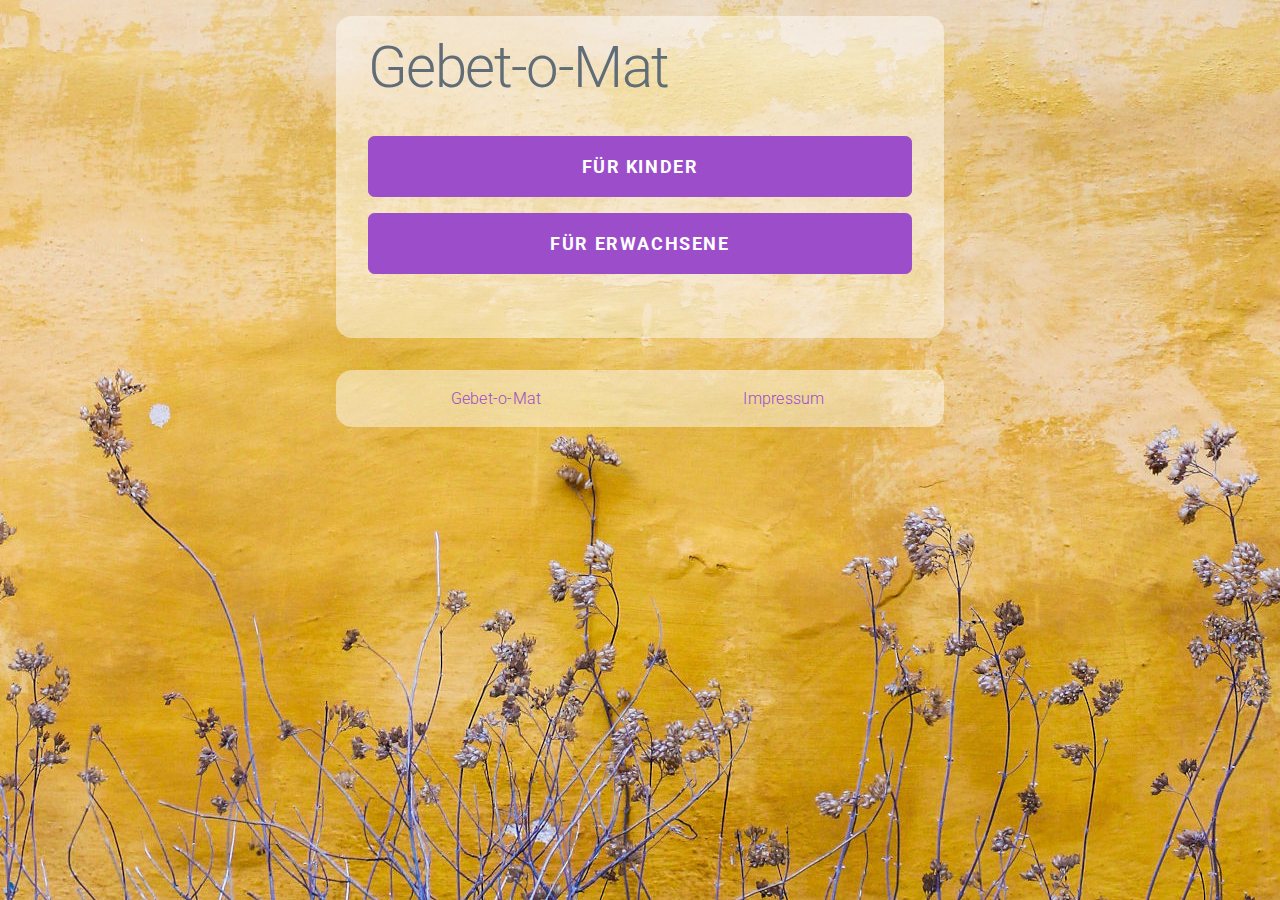
==== commit f9811bcc: "Fix relative links (index and Impressum)" ====
--- a/index.html
+++ b/index.html
@@ -24,12 +24,21 @@
 
   <!-- Add your site or application content here -->
   <div class="container">
-    <h2>Gebet-o-Mat</h2>
-
     <div class="row">
       <div class="column">
+        <h2>Gebet-o-Mat</h2>
+
         <a style="width: 100%;" class="button" href="kinder.html">Für Kinder</a>
         <a style="width: 100%;" class="button" href="erwachsene.html">Für Erwachsene</a>
+      </div>
+    </div>
+
+    <div class="row footer">
+      <div class="column">
+        <a href="index.html">Gebet-o-Mat</a>
+      </div>
+      <div class="column">
+        <a href="impressum.html">Impressum</a>
       </div>
     </div>
   </div>
--- a/css/main.css
+++ b/css/main.css
@@ -1,11 +1,59 @@
 html {
   font-size: 1em;
+}
+
+body {
+  background-image: url('../img/mona-eendra-flowers-beside-yellow-wall.jpg');
+  background-position: bottom center;
+  min-height: 100vh;
+  padding: 1rem;
+}
+
+.container {
+  max-width: 40.0rem;
+  margin-left: auto;
+  margin-right: auto;
+}
+
+.container > .row {
+  background: #ffffff77;
+  padding: 1rem;
+  border-radius: 1rem;
+  margin-bottom: 2rem;
 }
 
 .gebet p {
   margin-bottom: 1rem;
 }
 
+.gebet button {
+  display: block;
+  margin-left: auto;
+  margin-right: auto;
+}
+
 .gebet.erwachsene p {
   font-size: 1.2rem;
 }
+
+.impressum .column {
+  margin-bottom: 0;
+}
+
+.impressum p {
+  margin-bottom: 1rem;
+  font-size: 1.2rem;
+}
+
+.footer .column {
+  font-size: 1.0rem;
+  text-align: center;
+  margin-bottom: 0;
+}
+
+/* For small screens, reduce button padding so that buttons don't overflow the width. */
+@media (max-width: 40.0rem) {
+  .button, button, input[type='button'], input[type='reset'], input[type='submit'] {
+    padding: 0 1.0rem;
+  }
+}
